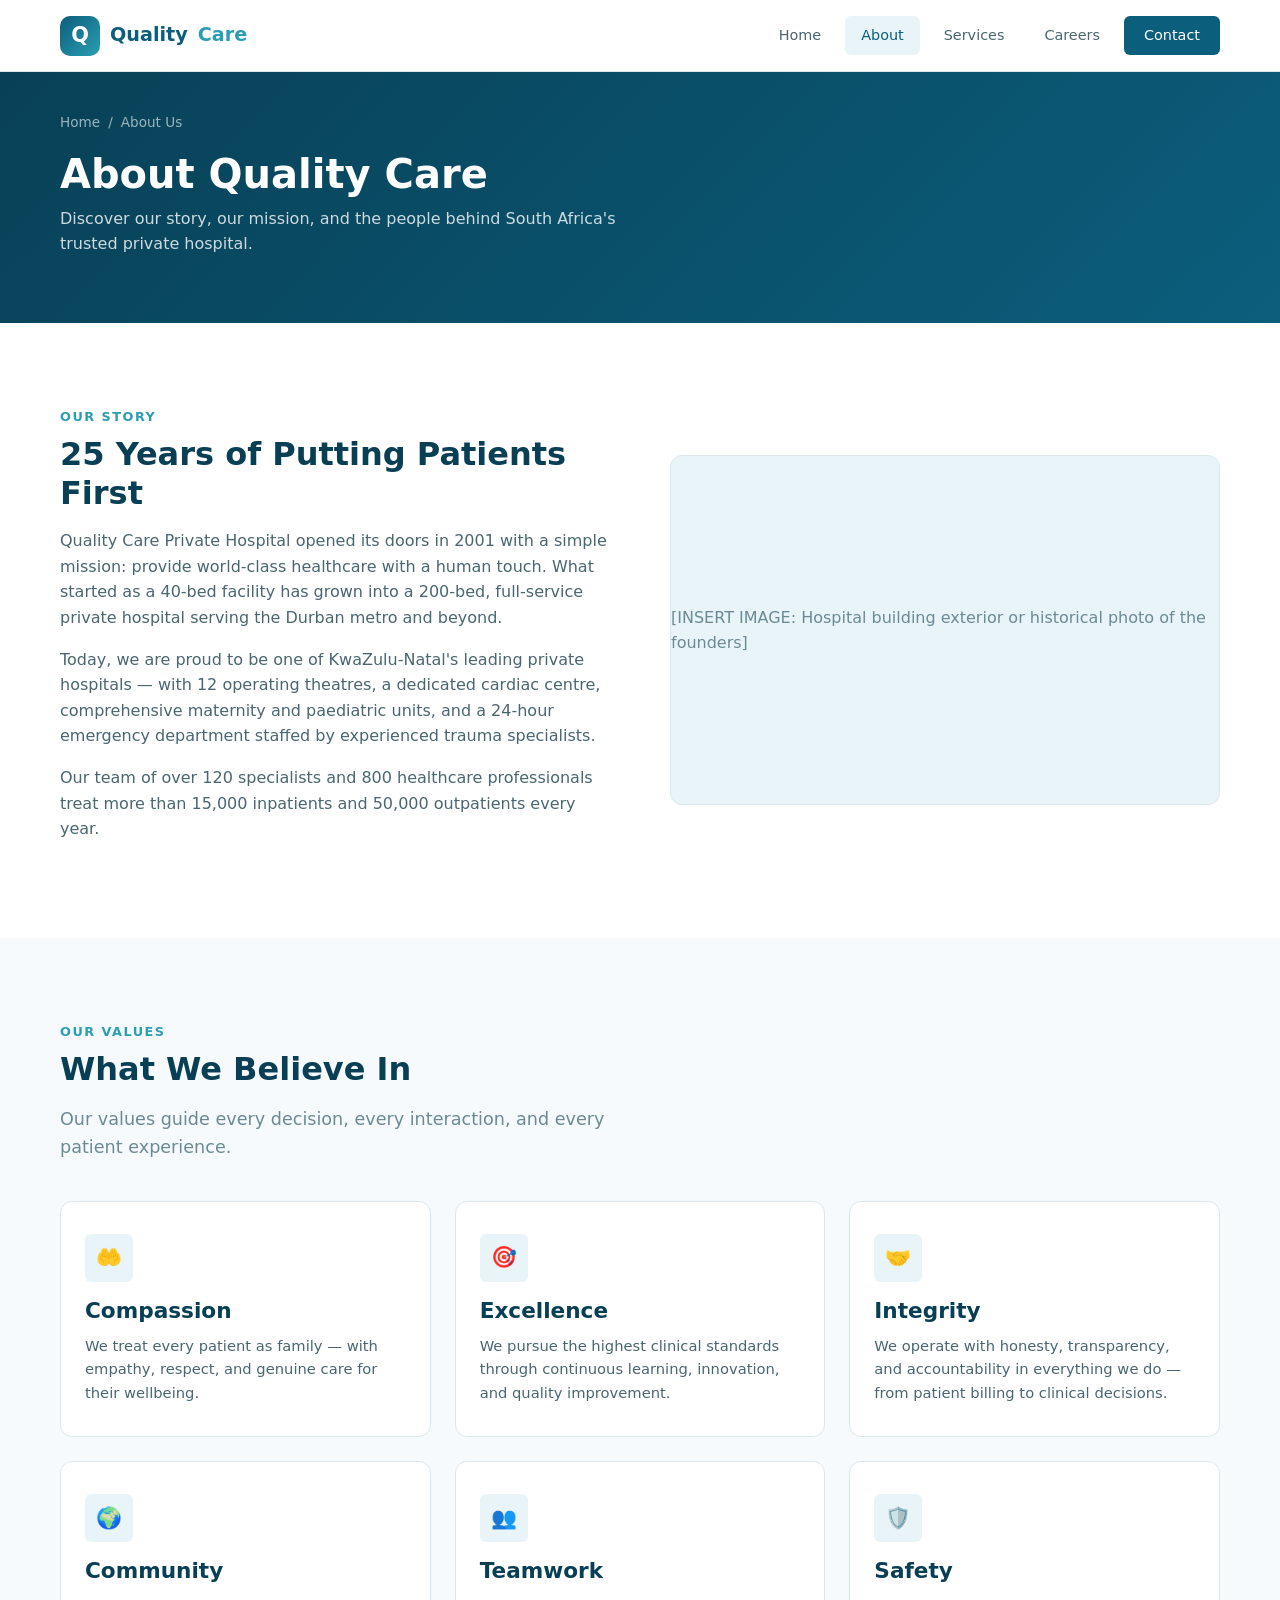
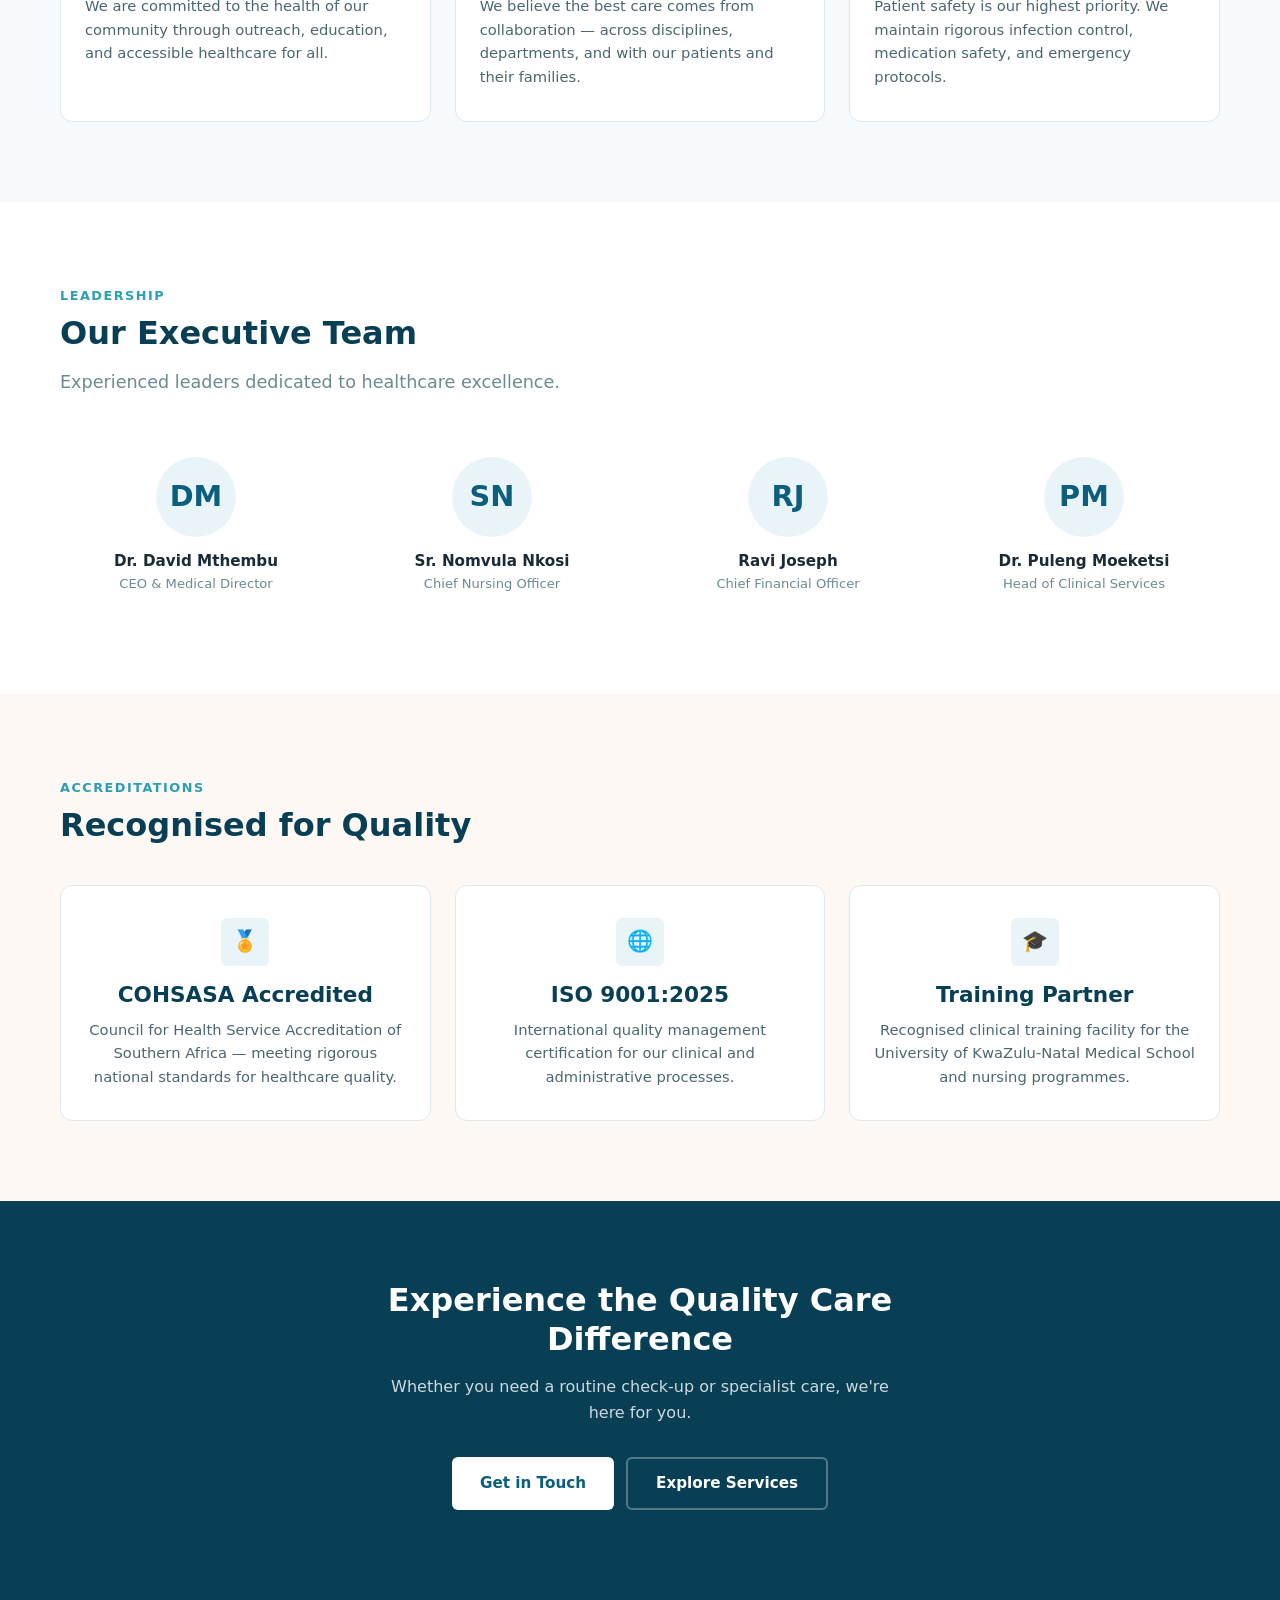
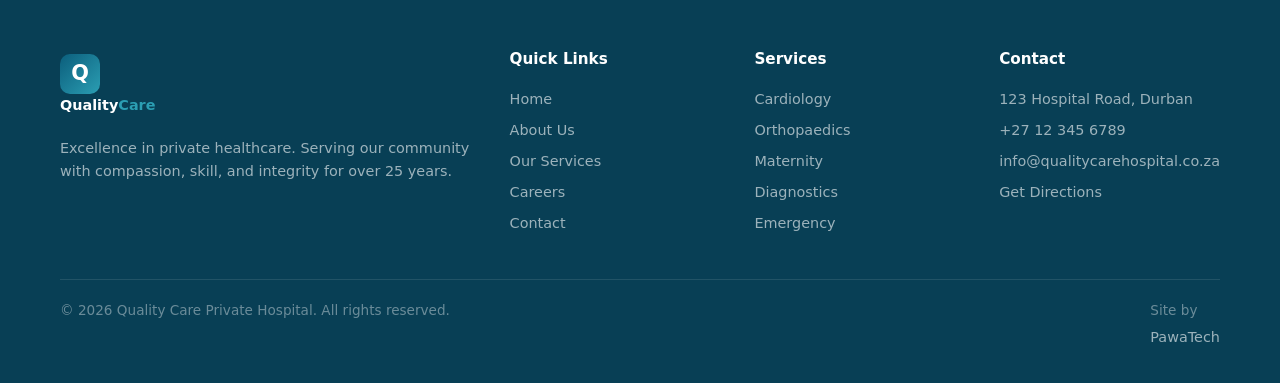
==== about.html @ 87af282c "Phase 1 — QCPH website scaffold" ====
<!DOCTYPE html>
<html lang="en">
<head>
  <meta charset="UTF-8">
  <meta name="viewport" content="width=device-width, initial-scale=1.0">
  <title>About Us — Quality Care Private Hospital</title>
  <meta name="description" content="Learn about Quality Care Private Hospital's 25-year legacy of healthcare excellence, our mission, values, and leadership team.">
  <link rel="stylesheet" href="assets/css/style.css">
</head>
<body>

  <!-- Header -->
  <header class="header">
    <div class="header-inner">
      <a href="index.html" class="logo">
        <div class="logo-icon">Q</div>
        Quality<span>Care</span>
      </a>
      <nav class="nav" role="navigation" aria-label="Main navigation">
        <a href="index.html">Home</a>
        <a href="about.html" class="active">About</a>
        <a href="services.html">Services</a>
        <a href="careers.html">Careers</a>
        <a href="contact.html" class="nav-cta">Contact</a>
      </nav>
      <button class="menu-toggle" aria-label="Toggle menu" aria-expanded="false">
        <span></span><span></span><span></span>
      </button>
    </div>
  </header>

  <!-- Page Hero -->
  <section class="page-hero">
    <div class="container">
      <div class="breadcrumb">
        <a href="index.html">Home</a> / <span>About Us</span>
      </div>
      <h1>About Quality Care</h1>
      <p>Discover our story, our mission, and the people behind South Africa's trusted private hospital.</p>
    </div>
  </section>

  <!-- Our Story -->
  <section class="section">
    <div class="container about-grid">
      <div>
        <span class="section-tag">Our Story</span>
        <h2 class="section-title">25 Years of Putting Patients First</h2>
        <p>Quality Care Private Hospital opened its doors in 2001 with a simple mission: provide world-class healthcare with a human touch. What started as a 40-bed facility has grown into a 200-bed, full-service private hospital serving the Durban metro and beyond.</p>
        <p>Today, we are proud to be one of KwaZulu-Natal's leading private hospitals — with 12 operating theatres, a dedicated cardiac centre, comprehensive maternity and paediatric units, and a 24-hour emergency department staffed by experienced trauma specialists.</p>
        <p>Our team of over 120 specialists and 800 healthcare professionals treat more than 15,000 inpatients and 50,000 outpatients every year.</p>
      </div>
      <div class="about-image">
        [INSERT IMAGE: Hospital building exterior or historical photo of the founders]
      </div>
    </div>
  </section>

  <!-- Mission & Values -->
  <section class="section section-alt">
    <div class="container">
      <span class="section-tag">Our Values</span>
      <h2 class="section-title">What We Believe In</h2>
      <p class="section-subtitle">Our values guide every decision, every interaction, and every patient experience.</p>
      <div class="values-grid" style="margin-top: 40px;">
        <div class="card">
          <div class="card-icon">🤲</div>
          <h3>Compassion</h3>
          <p>We treat every patient as family — with empathy, respect, and genuine care for their wellbeing.</p>
        </div>
        <div class="card">
          <div class="card-icon">🎯</div>
          <h3>Excellence</h3>
          <p>We pursue the highest clinical standards through continuous learning, innovation, and quality improvement.</p>
        </div>
        <div class="card">
          <div class="card-icon">🤝</div>
          <h3>Integrity</h3>
          <p>We operate with honesty, transparency, and accountability in everything we do — from patient billing to clinical decisions.</p>
        </div>
        <div class="card">
          <div class="card-icon">🌍</div>
          <h3>Community</h3>
          <p>We are committed to the health of our community through outreach, education, and accessible healthcare for all.</p>
        </div>
        <div class="card">
          <div class="card-icon">👥</div>
          <h3>Teamwork</h3>
          <p>We believe the best care comes from collaboration — across disciplines, departments, and with our patients and their families.</p>
        </div>
        <div class="card">
          <div class="card-icon">🛡️</div>
          <h3>Safety</h3>
          <p>Patient safety is our highest priority. We maintain rigorous infection control, medication safety, and emergency protocols.</p>
        </div>
      </div>
    </div>
  </section>

  <!-- Leadership Team -->
  <section class="section">
    <div class="container">
      <span class="section-tag">Leadership</span>
      <h2 class="section-title">Our Executive Team</h2>
      <p class="section-subtitle">Experienced leaders dedicated to healthcare excellence.</p>
      <div class="team-grid" style="margin-top: 40px;">
        <div class="team-card">
          <div class="team-avatar">DM</div>
          <div class="team-name">Dr. David Mthembu</div>
          <div class="team-role">CEO &amp; Medical Director</div>
        </div>
        <div class="team-card">
          <div class="team-avatar">SN</div>
          <div class="team-name">Sr. Nomvula Nkosi</div>
          <div class="team-role">Chief Nursing Officer</div>
        </div>
        <div class="team-card">
          <div class="team-avatar">RJ</div>
          <div class="team-name">Ravi Joseph</div>
          <div class="team-role">Chief Financial Officer</div>
        </div>
        <div class="team-card">
          <div class="team-avatar">PM</div>
          <div class="team-name">Dr. Puleng Moeketsi</div>
          <div class="team-role">Head of Clinical Services</div>
        </div>
      </div>
    </div>
  </section>

  <!-- Accreditations -->
  <section class="section section-warm">
    <div class="container">
      <span class="section-tag">Accreditations</span>
      <h2 class="section-title">Recognised for Quality</h2>
      <div class="cards-grid" style="margin-top: 40px;">
        <div class="card" style="text-align: center;">
          <div class="card-icon" style="margin: 0 auto 16px;">🏅</div>
          <h3>COHSASA Accredited</h3>
          <p>Council for Health Service Accreditation of Southern Africa — meeting rigorous national standards for healthcare quality.</p>
        </div>
        <div class="card" style="text-align: center;">
          <div class="card-icon" style="margin: 0 auto 16px;">🌐</div>
          <h3>ISO 9001:2025</h3>
          <p>International quality management certification for our clinical and administrative processes.</p>
        </div>
        <div class="card" style="text-align: center;">
          <div class="card-icon" style="margin: 0 auto 16px;">🎓</div>
          <h3>Training Partner</h3>
          <p>Recognised clinical training facility for the University of KwaZulu-Natal Medical School and nursing programmes.</p>
        </div>
      </div>
    </div>
  </section>

  <!-- CTA -->
  <section class="cta-section section-dark">
    <div class="container">
      <h2>Experience the Quality Care Difference</h2>
      <p>Whether you need a routine check-up or specialist care, we're here for you.</p>
      <div class="btn-group" style="justify-content: center;">
        <a href="contact.html" class="btn btn-primary">Get in Touch</a>
        <a href="services.html" class="btn btn-outline">Explore Services</a>
      </div>
    </div>
  </section>

  <!-- Footer -->
  <footer class="footer">
    <div class="container">
      <div class="footer-grid">
        <div class="footer-brand">
          <a href="index.html" class="logo">
            <div class="logo-icon">Q</div>
            Quality<span>Care</span>
          </a>
          <p>Excellence in private healthcare. Serving our community with compassion, skill, and integrity for over 25 years.</p>
        </div>
        <div>
          <h4>Quick Links</h4>
          <a href="index.html">Home</a>
          <a href="about.html">About Us</a>
          <a href="services.html">Our Services</a>
          <a href="careers.html">Careers</a>
          <a href="contact.html">Contact</a>
        </div>
        <div>
          <h4>Services</h4>
          <a href="services.html">Cardiology</a>
          <a href="services.html">Orthopaedics</a>
          <a href="services.html">Maternity</a>
          <a href="services.html">Diagnostics</a>
          <a href="services.html">Emergency</a>
        </div>
        <div>
          <h4>Contact</h4>
          <a href="#">123 Hospital Road, Durban</a>
          <a href="tel:+271****6789">+27 12 345 6789</a>
          <a href="mailto:info@qualitycarehospital.co.za">info@qualitycarehospital.co.za</a>
          <a href="contact.html">Get Directions</a>
        </div>
      </div>
      <div class="footer-bottom">
        <span>&copy; <span id="year">2026</span> Quality Care Private Hospital. All rights reserved.</span>
        <span>Site by <a href="https://pawatech.co.za">PawaTech</a></span>
      </div>
    </div>
  </footer>

  <script src="assets/js/main.js"></script>
</body>
</html>
---- assets/css/style.css ----
/* ============================================================
   Quality Care Private Hospital — Main Stylesheet
   Phase 1 — Static Website (Netlify)
   ============================================================ */

/* --- CSS Variables --- */
:root {
  --primary: #0B5E7C;
  --primary-dark: #083F55;
  --primary-light: #E8F4F8;
  --accent: #2B9EB3;
  --accent-light: #D4F0F5;
  --text-dark: #1A2A36;
  --text-mid: #4A6670;
  --text-light: #6B8A94;
  --bg-white: #FFFFFF;
  --bg-light: #F6FAFC;
  --bg-warm: #FDF8F3;
  --border: #DCE8ED;
  --success: #2E8B57;
  --warning: #D4A017;
  --font-sans: 'Segoe UI', system-ui, -apple-system, sans-serif;
  --max-width: 1200px;
  --header-h: 72px;
  --shadow-sm: 0 1px 3px rgba(11,94,124,0.08);
  --shadow-md: 0 4px 12px rgba(11,94,124,0.1);
  --shadow-lg: 0 8px 30px rgba(11,94,124,0.12);
  --radius: 12px;
  --radius-sm: 6px;
}

/* --- Reset --- */
*, *::before, *::after { box-sizing: border-box; margin: 0; padding: 0; }
html { scroll-behavior: smooth; font-size: 16px; }
body {
  font-family: var(--font-sans);
  color: var(--text-dark);
  background: var(--bg-white);
  line-height: 1.6;
  -webkit-font-smoothing: antialiased;
}
img { max-width: 100%; height: auto; display: block; }
a { color: var(--accent); text-decoration: none; transition: color 0.2s; }
a:hover { color: var(--primary); }
ul { list-style: none; }
.container { width: 100%; max-width: var(--max-width); margin: 0 auto; padding: 0 20px; }

/* --- Typography --- */
h1, h2, h3, h4 { line-height: 1.2; font-weight: 700; color: var(--primary-dark); }
h1 { font-size: 2.5rem; }
h2 { font-size: 2rem; margin-bottom: 0.5rem; }
h3 { font-size: 1.35rem; }
p { margin-bottom: 1rem; color: var(--text-mid); }
.section-tag {
  display: inline-block;
  font-size: 0.8rem;
  font-weight: 600;
  text-transform: uppercase;
  letter-spacing: 1.5px;
  color: var(--accent);
  margin-bottom: 0.5rem;
}
.section-title { margin-bottom: 1rem; }
.section-subtitle { font-size: 1.1rem; color: var(--text-light); max-width: 600px; }

/* --- Header --- */
.header {
  position: fixed; top: 0; left: 0; right: 0;
  height: var(--header-h);
  background: var(--bg-white);
  border-bottom: 1px solid var(--border);
  z-index: 100;
  transition: box-shadow 0.3s;
}
.header.scrolled { box-shadow: var(--shadow-md); }
.header-inner {
  display: flex; align-items: center; justify-content: space-between;
  height: 100%; max-width: var(--max-width); margin: 0 auto; padding: 0 20px;
}
.logo { display: flex; align-items: center; gap: 10px; font-weight: 700; font-size: 1.2rem; color: var(--primary); }
.logo-icon {
  width: 40px; height: 40px;
  background: linear-gradient(135deg, var(--primary), var(--accent));
  border-radius: 10px;
  display: flex; align-items: center; justify-content: center;
  color: white; font-size: 1.3rem; font-weight: 800;
}
.logo span { color: var(--accent); }
.nav { display: flex; align-items: center; gap: 8px; }
.nav a {
  padding: 8px 16px;
  border-radius: var(--radius-sm);
  font-size: 0.9rem;
  font-weight: 500;
  color: var(--text-mid);
  transition: all 0.2s;
}
.nav a:hover, .nav a.active { background: var(--primary-light); color: var(--primary); }
.nav-cta {
  background: var(--primary) !important;
  color: white !important;
  padding: 8px 20px !important;
  border-radius: var(--radius-sm) !important;
}
.nav-cta:hover { background: var(--primary-dark) !important; }
.menu-toggle { display: none; background: none; border: none; cursor: pointer; padding: 8px; }
.menu-toggle span {
  display: block; width: 24px; height: 2px;
  background: var(--text-dark); margin: 5px 0;
  transition: 0.3s;
}

/* --- Sections --- */
.section {
  padding: 80px 0;
}
.section-alt { background: var(--bg-light); }
.section-warm { background: var(--bg-warm); }
.section-dark {
  background: var(--primary-dark);
  color: white;
}
.section-dark h2, .section-dark .section-title { color: white; }
.section-dark p { color: rgba(255,255,255,0.8); }

/* --- Hero --- */
.hero {
  padding: calc(var(--header-h) + 60px) 0 80px;
  background: linear-gradient(135deg, var(--primary-dark) 0%, var(--primary) 50%, var(--accent) 100%);
  color: white;
  position: relative;
  overflow: hidden;
}
.hero::after {
  content: '';
  position: absolute;
  top: 0; right: 0; bottom: 0; left: 0;
  background: url('data:image/svg+xml,<svg xmlns="http://www.w3.org/2000/svg" viewBox="0 0 100 100"><circle cx="20" cy="20" r="1.5" fill="white" opacity="0.1"/><circle cx="80" cy="40" r="1" fill="white" opacity="0.08"/><circle cx="50" cy="80" r="1.2" fill="white" opacity="0.06"/></svg>');
  background-size: 200px 200px;
  pointer-events: none;
}
.hero-grid {
  display: grid;
  grid-template-columns: 1fr 1fr;
  gap: 60px;
  align-items: center;
  position: relative;
  z-index: 1;
}
.hero h1 { color: white; font-size: 3rem; margin-bottom: 1.2rem; }
.hero p { color: rgba(255,255,255,0.85); font-size: 1.15rem; margin-bottom: 2rem; max-width: 500px; }
.hero-badge {
  display: inline-flex; align-items: center; gap: 6px;
  background: rgba(255,255,255,0.15);
  backdrop-filter: blur(10px);
  padding: 6px 16px;
  border-radius: 50px;
  font-size: 0.85rem;
  color: rgba(255,255,255,0.9);
  margin-bottom: 1.5rem;
}
.hero-badge::before {
  content: '';
  width: 8px; height: 8px;
  background: var(--success);
  border-radius: 50%;
  display: inline-block;
}
.hero-image {
  background: rgba(255,255,255,0.1);
  border-radius: var(--radius);
  padding: 30px;
  text-align: center;
  min-height: 300px;
  display: flex;
  align-items: center;
  justify-content: center;
  border: 1px solid rgba(255,255,255,0.15);
}
.hero-image-placeholder {
  color: rgba(255,255,255,0.5);
  font-size: 0.95rem;
}

/* --- Buttons --- */
.btn {
  display: inline-flex; align-items: center; gap: 8px;
  padding: 12px 28px;
  border-radius: var(--radius-sm);
  font-weight: 600;
  font-size: 0.95rem;
  cursor: pointer;
  border: none;
  transition: all 0.25s;
  text-decoration: none;
}
.btn-primary {
  background: white;
  color: var(--primary) !important;
}
.btn-primary:hover {
  background: var(--bg-light);
  transform: translateY(-1px);
  box-shadow: var(--shadow-md);
}
.btn-outline {
  background: transparent;
  color: white !important;
  border: 2px solid rgba(255,255,255,0.3);
}
.btn-outline:hover {
  border-color: white;
  background: rgba(255,255,255,0.1);
}
.btn-accent {
  background: var(--accent);
  color: white !important;
}
.btn-accent:hover {
  background: var(--primary);
  transform: translateY(-1px);
}
.btn-ghost {
  background: transparent;
  color: var(--primary) !important;
  padding: 8px 16px;
}
.btn-ghost:hover { background: var(--primary-light); }
.btn-group { display: flex; gap: 12px; flex-wrap: wrap; }

/* --- Stats Bar --- */
.stats-bar {
  background: var(--bg-white);
  border-bottom: 1px solid var(--border);
  padding: 24px 0;
}
.stats-grid {
  display: grid;
  grid-template-columns: repeat(4, 1fr);
  gap: 20px;
  text-align: center;
}
.stat-number {
  font-size: 2rem;
  font-weight: 800;
  color: var(--primary);
  line-height: 1;
}
.stat-label {
  font-size: 0.85rem;
  color: var(--text-light);
  margin-top: 4px;
}

/* --- Cards Grid --- */
.cards-grid {
  display: grid;
  grid-template-columns: repeat(3, 1fr);
  gap: 24px;
}
.card {
  background: var(--bg-white);
  border: 1px solid var(--border);
  border-radius: var(--radius);
  padding: 32px 24px;
  transition: all 0.3s;
}
.card:hover {
  box-shadow: var(--shadow-lg);
  transform: translateY(-2px);
  border-color: var(--accent);
}
.card-icon {
  width: 48px; height: 48px;
  background: var(--primary-light);
  border-radius: var(--radius-sm);
  display: flex;
  align-items: center;
  justify-content: center;
  font-size: 1.3rem;
  margin-bottom: 16px;
}
.card h3 { margin-bottom: 10px; }
.card p { font-size: 0.92rem; margin-bottom: 0; }

/* --- Features / About --- */
.about-grid {
  display: grid;
  grid-template-columns: 1fr 1fr;
  gap: 60px;
  align-items: center;
}
.about-image {
  background: var(--primary-light);
  border-radius: var(--radius);
  min-height: 350px;
  display: flex;
  align-items: center;
  justify-content: center;
  color: var(--text-light);
  border: 1px solid var(--border);
}
.feature-list { margin-top: 1.5rem; }
.feature-item {
  display: flex;
  gap: 12px;
  padding: 12px 0;
  border-bottom: 1px solid var(--border);
}
.feature-item:last-child { border-bottom: none; }
.feature-check {
  width: 24px; height: 24px;
  background: var(--accent-light);
  border-radius: 50%;
  display: flex;
  align-items: center;
  justify-content: center;
  flex-shrink: 0;
  font-size: 0.75rem;
  color: var(--accent);
  margin-top: 2px;
}

/* --- Services Detail --- */
.service-detail-grid {
  display: grid;
  grid-template-columns: repeat(2, 1fr);
  gap: 24px;
}
.service-card {
  display: flex;
  gap: 20px;
  padding: 24px;
  background: var(--bg-white);
  border: 1px solid var(--border);
  border-radius: var(--radius);
  transition: all 0.3s;
}
.service-card:hover { box-shadow: var(--shadow-md); }
.service-icon {
  width: 56px; height: 56px;
  min-width: 56px;
  background: var(--primary-light);
  border-radius: var(--radius-sm);
  display: flex;
  align-items: center;
  justify-content: center;
  font-size: 1.5rem;
}
.service-card h4 { margin-bottom: 6px; font-size: 1.1rem; }
.service-card p { font-size: 0.88rem; margin-bottom: 0; }

/* --- Testimonials --- */
.testimonial-card {
  background: var(--bg-white);
  border: 1px solid var(--border);
  border-radius: var(--radius);
  padding: 32px;
}
.testimonial-text {
  font-style: italic;
  font-size: 1rem;
  color: var(--text-mid);
  margin-bottom: 20px;
  line-height: 1.7;
}
.testimonial-author {
  display: flex;
  align-items: center;
  gap: 12px;
}
.testimonial-avatar {
  width: 44px; height: 44px;
  border-radius: 50%;
  background: var(--accent-light);
  display: flex;
  align-items: center;
  justify-content: center;
  font-weight: 700;
  color: var(--accent);
  font-size: 0.9rem;
}
.testimonial-name { font-weight: 600; font-size: 0.92rem; color: var(--text-dark); }
.testimonial-role { font-size: 0.8rem; color: var(--text-light); }

/* --- Contact Form --- */
.contact-grid {
  display: grid;
  grid-template-columns: 1fr 1fr;
  gap: 60px;
}
.form-group { margin-bottom: 20px; }
.form-group label {
  display: block;
  font-weight: 600;
  font-size: 0.88rem;
  margin-bottom: 6px;
  color: var(--text-dark);
}
.form-group input,
.form-group select,
.form-group textarea {
  width: 100%;
  padding: 12px 16px;
  border: 1px solid var(--border);
  border-radius: var(--radius-sm);
  font-family: var(--font-sans);
  font-size: 0.95rem;
  transition: border-color 0.2s;
  background: var(--bg-white);
}
.form-group input:focus,
.form-group select:focus,
.form-group textarea:focus {
  outline: none;
  border-color: var(--accent);
  box-shadow: 0 0 0 3px var(--accent-light);
}
.form-group textarea { min-height: 120px; resize: vertical; }
.form-row { display: grid; grid-template-columns: 1fr 1fr; gap: 20px; }
.contact-info h3 { margin-bottom: 16px; }
.contact-detail { display: flex; gap: 12px; margin-bottom: 16px; }
.contact-icon {
  width: 40px; height: 40px;
  background: var(--primary-light);
  border-radius: var(--radius-sm);
  display: flex;
  align-items: center;
  justify-content: center;
  flex-shrink: 0;
  color: var(--primary);
}
.contact-detail h4 { font-size: 0.9rem; margin-bottom: 2px; }
.contact-detail p { font-size: 0.88rem; color: var(--text-light); margin-bottom: 0; }

/* --- Careers --- */
.job-card {
  background: var(--bg-white);
  border: 1px solid var(--border);
  border-radius: var(--radius);
  padding: 28px;
  margin-bottom: 16px;
  transition: all 0.2s;
}
.job-card:hover { border-color: var(--accent); box-shadow: var(--shadow-sm); }
.job-header { display: flex; justify-content: space-between; align-items: flex-start; gap: 12px; }
.job-title { font-size: 1.15rem; margin-bottom: 6px; }
.job-meta { display: flex; gap: 16px; flex-wrap: wrap; margin-bottom: 12px; }
.job-meta span {
  font-size: 0.82rem;
  color: var(--text-light);
  display: flex;
  align-items: center;
  gap: 4px;
}
.job-desc { font-size: 0.92rem; color: var(--text-mid); margin-bottom: 16px; }
.job-tag {
  display: inline-block;
  padding: 3px 10px;
  background: var(--primary-light);
  color: var(--primary);
  border-radius: 50px;
  font-size: 0.78rem;
  font-weight: 600;
}

/* --- CTA Section --- */
.cta-section {
  text-align: center;
  padding: 80px 0;
}
.cta-section h2 { margin-bottom: 1rem; max-width: 600px; margin-left: auto; margin-right: auto; }
.cta-section p { max-width: 500px; margin: 0 auto 2rem; }

/* --- Footer --- */
.footer {
  background: var(--primary-dark);
  color: rgba(255,255,255,0.7);
  padding: 60px 0 30px;
}
.footer-grid {
  display: grid;
  grid-template-columns: 2fr 1fr 1fr 1fr;
  gap: 40px;
  margin-bottom: 40px;
}
.footer-brand .logo { color: white; margin-bottom: 16px; }
.footer-brand p { color: rgba(255,255,255,0.6); font-size: 0.9rem; }
.footer h4 { color: white; font-size: 0.95rem; margin-bottom: 16px; }
.footer a {
  color: rgba(255,255,255,0.6);
  font-size: 0.9rem;
  display: block;
  padding: 4px 0;
}
.footer a:hover { color: white; }
.footer-bottom {
  border-top: 1px solid rgba(255,255,255,0.1);
  padding-top: 20px;
  display: flex;
  justify-content: space-between;
  font-size: 0.85rem;
  color: rgba(255,255,255,0.4);
  flex-wrap: wrap;
  gap: 10px;
}

/* --- Page Hero (inner pages) --- */
.page-hero {
  padding: calc(var(--header-h) + 40px) 0 50px;
  background: linear-gradient(135deg, var(--primary-dark), var(--primary));
  color: white;
}
.page-hero h1 { color: white; margin-bottom: 8px; }
.page-hero p { color: rgba(255,255,255,0.8); max-width: 600px; }

/* --- Breadcrumb --- */
.breadcrumb {
  display: flex; gap: 8px; align-items: center;
  font-size: 0.85rem; margin-bottom: 16px;
  color: rgba(255,255,255,0.6);
}
.breadcrumb a { color: rgba(255,255,255,0.6); }
.breadcrumb a:hover { color: white; }

/* --- Nav Indicator --- */
.nav-indicator {
  position: absolute;
  bottom: 0; left: 0;
  height: 3px;
  background: var(--accent);
  border-radius: 2px 2px 0 0;
  transition: all 0.3s;
}

/* --- Values Section --- */
.values-grid {
  display: grid;
  grid-template-columns: repeat(3, 1fr);
  gap: 24px;
}

/* --- Team Section --- */
.team-grid {
  display: grid;
  grid-template-columns: repeat(4, 1fr);
  gap: 24px;
}
.team-card {
  text-align: center;
  padding: 20px;
}
.team-avatar {
  width: 80px; height: 80px;
  border-radius: 50%;
  background: var(--primary-light);
  margin: 0 auto 12px;
  display: flex;
  align-items: center;
  justify-content: center;
  font-size: 1.8rem;
  color: var(--primary);
  font-weight: 700;
}
.team-name { font-weight: 600; font-size: 0.95rem; }
.team-role { font-size: 0.82rem; color: var(--text-light); }

/* --- Form Success --- */
.form-success {
  display: none;
  background: var(--accent-light);
  border: 1px solid var(--accent);
  border-radius: var(--radius);
  padding: 24px;
  text-align: center;
  color: var(--primary);
  font-weight: 600;
}

/* --- Responsive --- */
@media (max-width: 1024px) {
  .hero-grid { grid-template-columns: 1fr; gap: 40px; }
  .hero-image { min-height: 220px; }
  .footer-grid { grid-template-columns: 1fr 1fr; gap: 30px; }
  .team-grid { grid-template-columns: repeat(2, 1fr); }
}

@media (max-width: 768px) {
  h1 { font-size: 2rem; }
  h2 { font-size: 1.6rem; }
  
  .nav { display: none; }
  .nav.open {
    display: flex;
    flex-direction: column;
    position: absolute;
    top: var(--header-h);
    left: 0; right: 0;
    background: var(--bg-white);
    border-bottom: 1px solid var(--border);
    padding: 16px 20px;
    box-shadow: var(--shadow-md);
  }
  .menu-toggle { display: block; }
  .stats-grid { grid-template-columns: repeat(2, 1fr); gap: 16px; }
  .cards-grid { grid-template-columns: 1fr; }
  .about-grid { grid-template-columns: 1fr; gap: 30px; }
  .about-image { min-height: 220px; }
  .service-detail-grid { grid-template-columns: 1fr; }
  .values-grid { grid-template-columns: 1fr; }
  .contact-grid { grid-template-columns: 1fr; gap: 30px; }
  .form-row { grid-template-columns: 1fr; }
  .hero h1 { font-size: 2.2rem; }
  .footer-grid { grid-template-columns: 1fr; gap: 24px; }
  .footer-bottom { flex-direction: column; text-align: center; }
  .btn-group { flex-direction: column; }
  .team-grid { grid-template-columns: repeat(2, 1fr); }
  .hero { padding: calc(var(--header-h) + 40px) 0 50px; }
  .section { padding: 50px 0; }
}

@media (max-width: 480px) {
  .stats-grid { grid-template-columns: 1fr 1fr; }
  .team-grid { grid-template-columns: 1fr 1fr; }
  .job-header { flex-direction: column; }
}
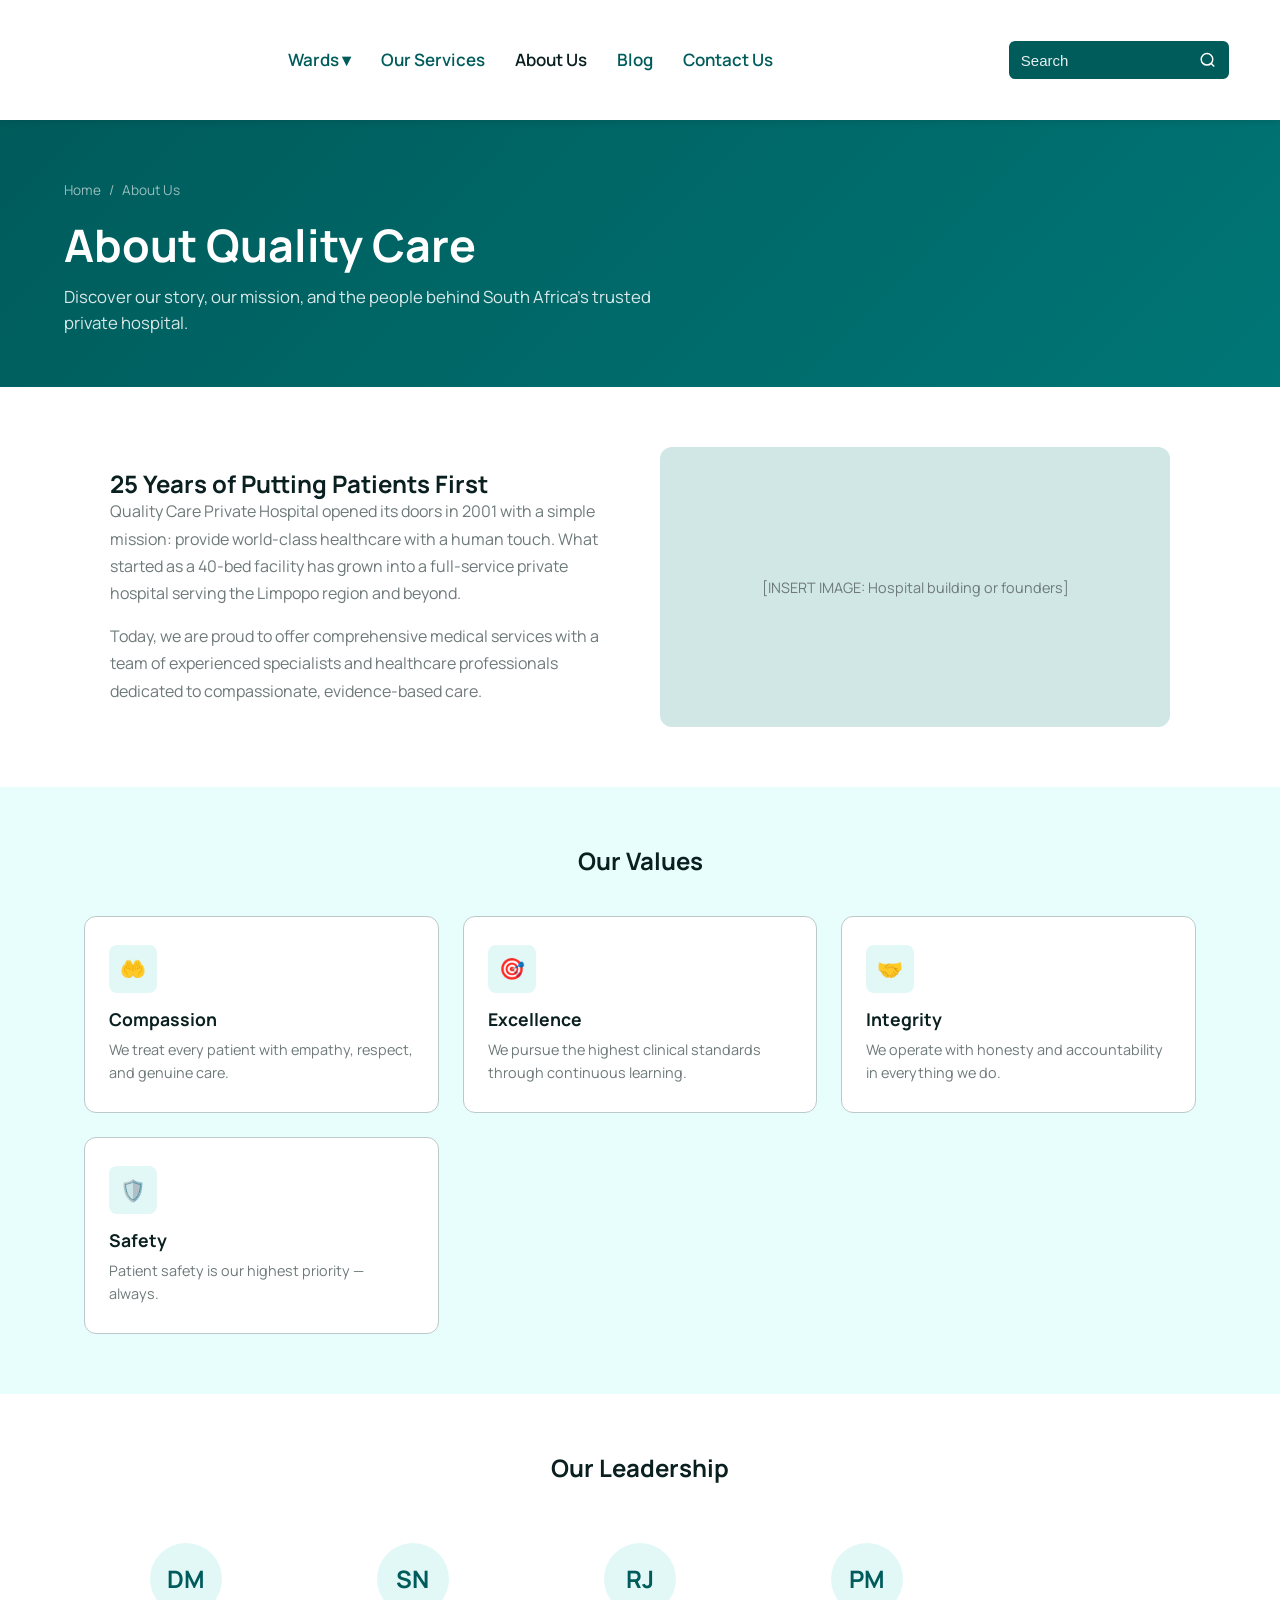
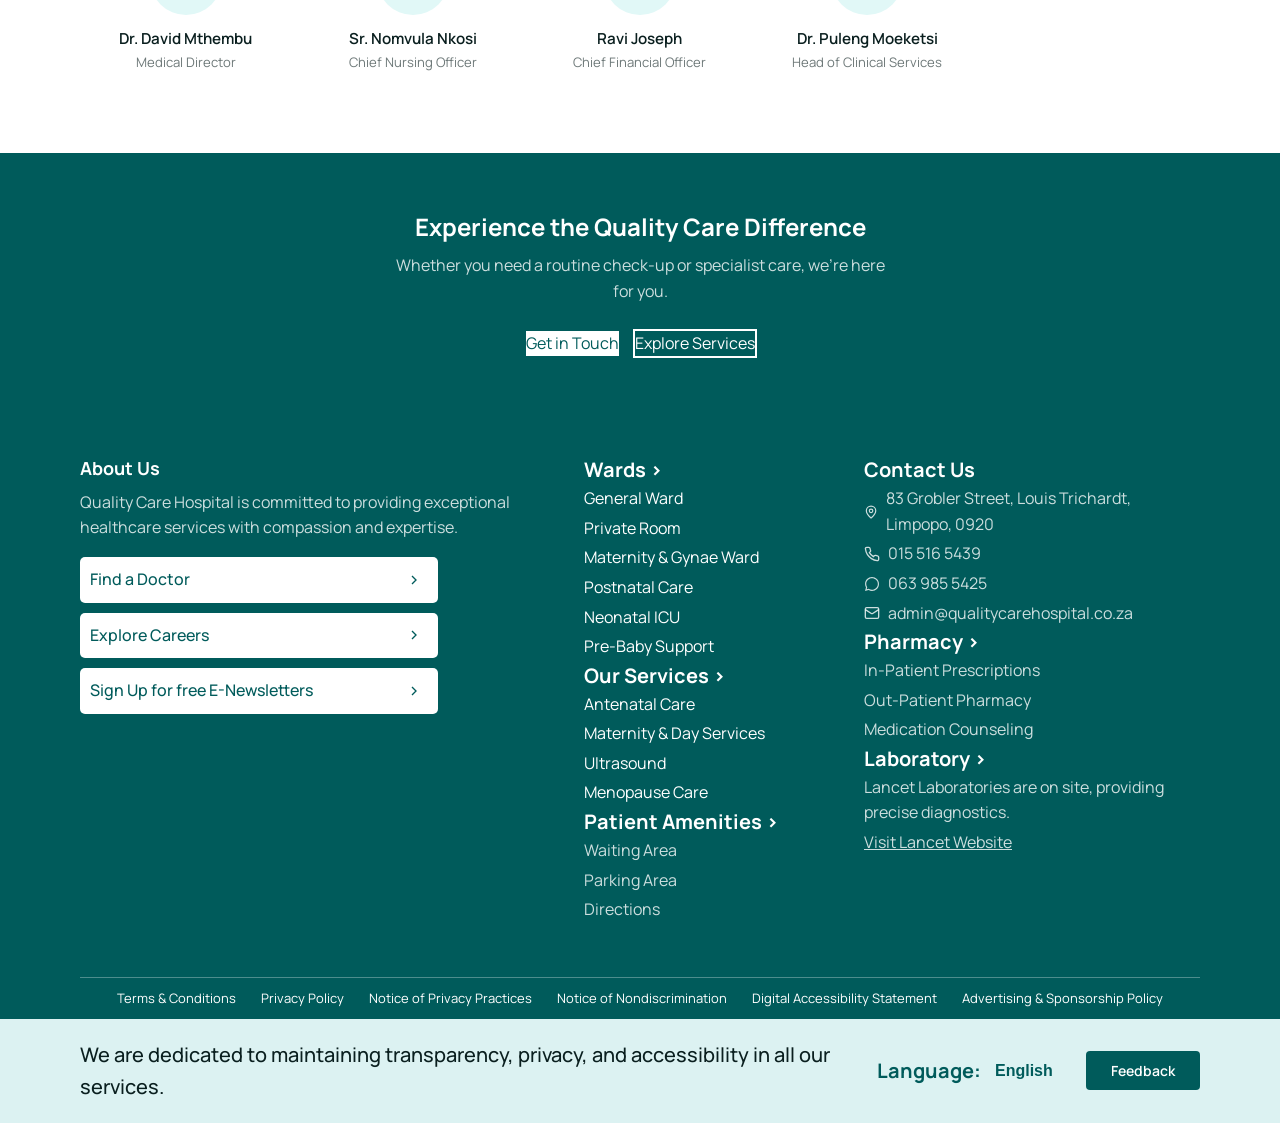
==== commit c393c65f: "Fix scaffold: match original design language — #005b5b teal, #e7fefd bg, gold accents, Manrope font" ====
--- a/about.html
+++ b/about.html
@@ -3,152 +3,102 @@
 <head>
   <meta charset="UTF-8">
   <meta name="viewport" content="width=device-width, initial-scale=1.0">
-  <title>About Us — Quality Care Private Hospital</title>
-  <meta name="description" content="Learn about Quality Care Private Hospital's 25-year legacy of healthcare excellence, our mission, values, and leadership team.">
+  <title>About Us — Quality Care Hospital</title>
+  <meta name="description" content="Learn about Quality Care Private Hospital's legacy of healthcare excellence.">
   <link rel="stylesheet" href="assets/css/style.css">
 </head>
 <body>
 
   <!-- Header -->
-  <header class="header">
-    <div class="header-inner">
-      <a href="index.html" class="logo">
-        <div class="logo-icon">Q</div>
-        Quality<span>Care</span>
-      </a>
-      <nav class="nav" role="navigation" aria-label="Main navigation">
-        <a href="index.html">Home</a>
-        <a href="about.html" class="active">About</a>
-        <a href="services.html">Services</a>
-        <a href="careers.html">Careers</a>
-        <a href="contact.html" class="nav-cta">Contact</a>
-      </nav>
-      <button class="menu-toggle" aria-label="Toggle menu" aria-expanded="false">
-        <span></span><span></span><span></span>
-      </button>
+  <header class="header-wrapper">
+    <div class="header-left">
+      <a href="index.html"><img class="header-logo" src="assets/images/logo.jpg" alt="Quality Care Hospital Logo" onerror="this.style.display='none'"></a>
+    </div>
+    <div class="header-hamburger" id="hamburger"><span></span><span></span><span></span></div>
+    <nav class="header-nav" id="headerNav">
+      <div class="header-dropdown">
+        <span class="header-nav-link">Wards ▾</span>
+        <div class="header-dropdown-menu">
+          <a class="header-dropdown-item" href="services.html">General Ward</a>
+          <a class="header-dropdown-item" href="services.html">Private Room</a>
+          <a class="header-dropdown-item" href="services.html">Maternity &amp; Gynae Ward</a>
+          <a class="header-dropdown-item" href="services.html">Postnatal Care</a>
+          <a class="header-dropdown-item" href="services.html">Neonatal ICU</a>
+          <a class="header-dropdown-item" href="services.html">Pre-Baby Support</a>
+        </div>
+      </div>
+      <a class="header-nav-link" href="services.html">Our Services</a>
+      <a class="header-nav-link" href="about.html">About Us</a>
+      <a class="header-nav-link" href="blog.html">Blog</a>
+      <a class="header-nav-link" href="contact.html">Contact Us</a>
+    </nav>
+    <div class="header-right">
+      <div class="header-search-box" style="position: relative;">
+        <input placeholder="Search" class="header-search-input" type="text">
+        <svg class="header-search-icon" width="20" height="20" viewBox="0 0 24 24" fill="none" stroke="currentColor" stroke-width="2"><circle cx="11" cy="11" r="8"/><path d="m21 21-4.35-4.35"/></svg>
+      </div>
     </div>
   </header>
 
   <!-- Page Hero -->
   <section class="page-hero">
-    <div class="container">
-      <div class="breadcrumb">
-        <a href="index.html">Home</a> / <span>About Us</span>
-      </div>
-      <h1>About Quality Care</h1>
-      <p>Discover our story, our mission, and the people behind South Africa's trusted private hospital.</p>
-    </div>
+    <div class="breadcrumb"><a href="index.html">Home</a> / <span>About Us</span></div>
+    <h1>About Quality Care</h1>
+    <p>Discover our story, our mission, and the people behind South Africa's trusted private hospital.</p>
   </section>
 
-  <!-- Our Story -->
-  <section class="section">
-    <div class="container about-grid">
+  <!-- Story -->
+  <section class="section section-white">
+    <div class="two-col-grid container" style="max-width: 1100px;">
       <div>
-        <span class="section-tag">Our Story</span>
-        <h2 class="section-title">25 Years of Putting Patients First</h2>
-        <p>Quality Care Private Hospital opened its doors in 2001 with a simple mission: provide world-class healthcare with a human touch. What started as a 40-bed facility has grown into a 200-bed, full-service private hospital serving the Durban metro and beyond.</p>
-        <p>Today, we are proud to be one of KwaZulu-Natal's leading private hospitals — with 12 operating theatres, a dedicated cardiac centre, comprehensive maternity and paediatric units, and a 24-hour emergency department staffed by experienced trauma specialists.</p>
-        <p>Our team of over 120 specialists and 800 healthcare professionals treat more than 15,000 inpatients and 50,000 outpatients every year.</p>
+        <h2>25 Years of Putting Patients First</h2>
+        <p style="color: var(--c-gray); line-height: 1.7; margin-bottom: 16px;">Quality Care Private Hospital opened its doors in 2001 with a simple mission: provide world-class healthcare with a human touch. What started as a 40-bed facility has grown into a full-service private hospital serving the Limpopo region and beyond.</p>
+        <p style="color: var(--c-gray); line-height: 1.7;">Today, we are proud to offer comprehensive medical services with a team of experienced specialists and healthcare professionals dedicated to compassionate, evidence-based care.</p>
       </div>
-      <div class="about-image">
-        [INSERT IMAGE: Hospital building exterior or historical photo of the founders]
+      <div class="placeholder-image">
+        [INSERT IMAGE: Hospital building or founders]
       </div>
     </div>
   </section>
 
-  <!-- Mission & Values -->
+  <!-- Values -->
   <section class="section section-alt">
     <div class="container">
-      <span class="section-tag">Our Values</span>
-      <h2 class="section-title">What We Believe In</h2>
-      <p class="section-subtitle">Our values guide every decision, every interaction, and every patient experience.</p>
-      <div class="values-grid" style="margin-top: 40px;">
+      <h2 style="text-align: center; margin-bottom: 40px;">Our Values</h2>
+      <div class="cards-grid">
         <div class="card">
           <div class="card-icon">🤲</div>
           <h3>Compassion</h3>
-          <p>We treat every patient as family — with empathy, respect, and genuine care for their wellbeing.</p>
+          <p>We treat every patient with empathy, respect, and genuine care.</p>
         </div>
         <div class="card">
           <div class="card-icon">🎯</div>
           <h3>Excellence</h3>
-          <p>We pursue the highest clinical standards through continuous learning, innovation, and quality improvement.</p>
+          <p>We pursue the highest clinical standards through continuous learning.</p>
         </div>
         <div class="card">
           <div class="card-icon">🤝</div>
           <h3>Integrity</h3>
-          <p>We operate with honesty, transparency, and accountability in everything we do — from patient billing to clinical decisions.</p>
-        </div>
-        <div class="card">
-          <div class="card-icon">🌍</div>
-          <h3>Community</h3>
-          <p>We are committed to the health of our community through outreach, education, and accessible healthcare for all.</p>
-        </div>
-        <div class="card">
-          <div class="card-icon">👥</div>
-          <h3>Teamwork</h3>
-          <p>We believe the best care comes from collaboration — across disciplines, departments, and with our patients and their families.</p>
+          <p>We operate with honesty and accountability in everything we do.</p>
         </div>
         <div class="card">
           <div class="card-icon">🛡️</div>
           <h3>Safety</h3>
-          <p>Patient safety is our highest priority. We maintain rigorous infection control, medication safety, and emergency protocols.</p>
+          <p>Patient safety is our highest priority — always.</p>
         </div>
       </div>
     </div>
   </section>
 
-  <!-- Leadership Team -->
-  <section class="section">
+  <!-- Leadership -->
+  <section class="section section-white">
     <div class="container">
-      <span class="section-tag">Leadership</span>
-      <h2 class="section-title">Our Executive Team</h2>
-      <p class="section-subtitle">Experienced leaders dedicated to healthcare excellence.</p>
-      <div class="team-grid" style="margin-top: 40px;">
-        <div class="team-card">
-          <div class="team-avatar">DM</div>
-          <div class="team-name">Dr. David Mthembu</div>
-          <div class="team-role">CEO &amp; Medical Director</div>
-        </div>
-        <div class="team-card">
-          <div class="team-avatar">SN</div>
-          <div class="team-name">Sr. Nomvula Nkosi</div>
-          <div class="team-role">Chief Nursing Officer</div>
-        </div>
-        <div class="team-card">
-          <div class="team-avatar">RJ</div>
-          <div class="team-name">Ravi Joseph</div>
-          <div class="team-role">Chief Financial Officer</div>
-        </div>
-        <div class="team-card">
-          <div class="team-avatar">PM</div>
-          <div class="team-name">Dr. Puleng Moeketsi</div>
-          <div class="team-role">Head of Clinical Services</div>
-        </div>
-      </div>
-    </div>
-  </section>
-
-  <!-- Accreditations -->
-  <section class="section section-warm">
-    <div class="container">
-      <span class="section-tag">Accreditations</span>
-      <h2 class="section-title">Recognised for Quality</h2>
-      <div class="cards-grid" style="margin-top: 40px;">
-        <div class="card" style="text-align: center;">
-          <div class="card-icon" style="margin: 0 auto 16px;">🏅</div>
-          <h3>COHSASA Accredited</h3>
-          <p>Council for Health Service Accreditation of Southern Africa — meeting rigorous national standards for healthcare quality.</p>
-        </div>
-        <div class="card" style="text-align: center;">
-          <div class="card-icon" style="margin: 0 auto 16px;">🌐</div>
-          <h3>ISO 9001:2025</h3>
-          <p>International quality management certification for our clinical and administrative processes.</p>
-        </div>
-        <div class="card" style="text-align: center;">
-          <div class="card-icon" style="margin: 0 auto 16px;">🎓</div>
-          <h3>Training Partner</h3>
-          <p>Recognised clinical training facility for the University of KwaZulu-Natal Medical School and nursing programmes.</p>
-        </div>
+      <h2 style="text-align: center; margin-bottom: 40px;">Our Leadership</h2>
+      <div class="team-grid">
+        <div class="team-card"><div class="team-avatar">DM</div><div class="team-name">Dr. David Mthembu</div><div class="team-role">Medical Director</div></div>
+        <div class="team-card"><div class="team-avatar">SN</div><div class="team-name">Sr. Nomvula Nkosi</div><div class="team-role">Chief Nursing Officer</div></div>
+        <div class="team-card"><div class="team-avatar">RJ</div><div class="team-name">Ravi Joseph</div><div class="team-role">Chief Financial Officer</div></div>
+        <div class="team-card"><div class="team-avatar">PM</div><div class="team-name">Dr. Puleng Moeketsi</div><div class="team-role">Head of Clinical Services</div></div>
       </div>
     </div>
   </section>
@@ -158,51 +108,49 @@
     <div class="container">
       <h2>Experience the Quality Care Difference</h2>
       <p>Whether you need a routine check-up or specialist care, we're here for you.</p>
-      <div class="btn-group" style="justify-content: center;">
-        <a href="contact.html" class="btn btn-primary">Get in Touch</a>
-        <a href="services.html" class="btn btn-outline">Explore Services</a>
+      <div class="btn-group" style="display: flex; gap: 12px; justify-content: center; flex-wrap: wrap;">
+        <a href="contact.html" class="btn-white">Get in Touch</a>
+        <a href="services.html" class="btn-outline">Explore Services</a>
       </div>
     </div>
   </section>
 
   <!-- Footer -->
-  <footer class="footer">
-    <div class="container">
-      <div class="footer-grid">
-        <div class="footer-brand">
-          <a href="index.html" class="logo">
-            <div class="logo-icon">Q</div>
-            Quality<span>Care</span>
-          </a>
-          <p>Excellence in private healthcare. Serving our community with compassion, skill, and integrity for over 25 years.</p>
-        </div>
-        <div>
-          <h4>Quick Links</h4>
-          <a href="index.html">Home</a>
-          <a href="about.html">About Us</a>
-          <a href="services.html">Our Services</a>
-          <a href="careers.html">Careers</a>
-          <a href="contact.html">Contact</a>
-        </div>
-        <div>
-          <h4>Services</h4>
-          <a href="services.html">Cardiology</a>
-          <a href="services.html">Orthopaedics</a>
-          <a href="services.html">Maternity</a>
-          <a href="services.html">Diagnostics</a>
-          <a href="services.html">Emergency</a>
-        </div>
-        <div>
-          <h4>Contact</h4>
-          <a href="#">123 Hospital Road, Durban</a>
-          <a href="tel:+271****6789">+27 12 345 6789</a>
-          <a href="mailto:info@qualitycarehospital.co.za">info@qualitycarehospital.co.za</a>
-          <a href="contact.html">Get Directions</a>
-        </div>
+  <footer class="footer-main">
+    <div class="footer-main-container">
+      <div class="footer-left">
+        <img alt="Logo" class="footer-logo" src="assets/images/logo.jpg" onerror="this.style.display='none'">
+        <h3>About Us</h3>
+        <p>Quality Care Hospital is committed to providing exceptional healthcare services with compassion and expertise.</p>
+        <a class="footer-btn" href="#">Find a Doctor<svg class="footer-btn-icon" width="16" height="16" viewBox="0 0 24 24" fill="none" stroke="currentColor" stroke-width="2"><path d="m9 18 6-6-6-6"/></svg></a>
+        <a class="footer-btn" href="careers.html">Explore Careers<svg class="footer-btn-icon" width="16" height="16" viewBox="0 0 24 24" fill="none" stroke="currentColor" stroke-width="2"><path d="m9 18 6-6-6-6"/></svg></a>
+        <a class="footer-btn" href="blog.html">Sign Up for free E-Newsletters<svg class="footer-btn-icon" width="16" height="16" viewBox="0 0 24 24" fill="none" stroke="currentColor" stroke-width="2"><path d="m9 18 6-6-6-6"/></svg></a>
       </div>
-      <div class="footer-bottom">
-        <span>&copy; <span id="year">2026</span> Quality Care Private Hospital. All rights reserved.</span>
-        <span>Site by <a href="https://pawatech.co.za">PawaTech</a></span>
+      <div class="footer-center">
+        <div class="footer-group"><h4>Wards &gt;</h4><ul><li><a href="services.html">General Ward</a></li><li><a href="services.html">Private Room</a></li><li><a href="services.html">Maternity &amp; Gynae Ward</a></li><li><a href="services.html">Postnatal Care</a></li><li><a href="services.html">Neonatal ICU</a></li><li><a href="services.html">Pre-Baby Support</a></li></ul></div>
+        <div class="footer-group"><h4>Our Services &gt;</h4><ul><li><a href="services.html">Antenatal Care</a></li><li><a href="services.html">Maternity &amp; Day Services</a></li><li><a href="services.html">Ultrasound</a></li><li><a href="services.html">Menopause Care</a></li></ul></div>
+        <div class="footer-group"><h4>Patient Amenities &gt;</h4><ul><li>Waiting Area</li><li>Parking Area</li><li>Directions</li></ul></div>
+      </div>
+      <div class="footer-right">
+        <div class="footer-group"><h4>Contact Us</h4><p class="footer-contact-item"><svg width="16" height="16" viewBox="0 0 24 24" fill="none" stroke="currentColor" stroke-width="2"><path d="M20 10c0 4.993-5.539 10.193-7.399 11.799a1 1 0 0 1-1.202 0C9.539 20.193 4 14.993 4 10a8 8 0 0 1 16 0"/><circle cx="12" cy="10" r="3"/></svg>83 Grobler Street, Louis Trichardt, Limpopo, 0920</p><p class="footer-contact-item"><svg width="16" height="16" viewBox="0 0 24 24" fill="none" stroke="currentColor" stroke-width="2"><path d="M22 16.92v3a2 2 0 0 1-2.18 2 19.79 19.79 0 0 1-8.63-3.07 19.5 19.5 0 0 1-6-6 19.79 19.79 0 0 1-3.07-8.67A2 2 0 0 1 4.11 2h3a2 2 0 0 1 2 1.72 12.84 12.84 0 0 0 .7 2.81 2 2 0 0 1-.45 2.11L8.09 9.91a16 16 0 0 0 6 6l1.27-1.27a2 2 0 0 1 2.11-.45 12.84 12.84 0 0 0 2.81.7A2 2 0 0 1 22 16.92z"/></svg>015 516 5439</p><p class="footer-contact-item"><svg width="16" height="16" viewBox="0 0 448 512" fill="currentColor"><path d="M380.9 97.1C339 55.1 283.2 32 223.9 32c-122.4 0-222 99.6-222 222 0 39.1 10.2 77.3 29.6 111L0 480l117.7-30.9c32.4 17.7 68.9 27 106.1 27h.1c122.3 0 224.1-99.6 224.1-222 0-59.3-25.2-115-67.1-157zm-157 341.6c-33.2 0-65.7-8.9-94-25.7l-6.7-4-69.8 18.3L72 359.2l-4.4-7c-18.5-29.4-28.2-63.3-28.2-98.2 0-101.7 82.8-184.5 184.6-184.5 49.3 0 95.6 19.2 130.4 54.1 34.8 34.9 56.2 81.2 56.1 130.5 0 101.8-84.9 184.6-186.6 184.6z"/></svg>063 985 5425</p><p class="footer-contact-item"><svg width="16" height="16" viewBox="0 0 24 24" fill="none" stroke="currentColor" stroke-width="2"><path d="m22 7-8.991 5.727a2 2 0 0 1-2.009 0L2 7"/><rect x="2" y="4" width="20" height="16" rx="2"/></svg>admin@qualitycarehospital.co.za</p></div>
+        <div class="footer-group"><h4>Pharmacy &gt;</h4><ul><li>In-Patient Prescriptions</li><li>Out-Patient Pharmacy</li><li>Medication Counseling</li></ul></div>
+        <div class="footer-group"><h4>Laboratory &gt;</h4><ul><li>Lancet Laboratories are on site, providing precise diagnostics.</li><li class="footer-link"><a href="https://www.lancet.co.za/" target="_blank">Visit Lancet Website</a></li></ul></div>
+      </div>
+    </div>
+    <hr class="footer-divider">
+    <div class="footer-links">
+      <a href="#">Terms &amp; Conditions</a>
+      <a href="#">Privacy Policy</a>
+      <a href="#">Notice of Privacy Practices</a>
+      <a href="#">Notice of Nondiscrimination</a>
+      <a href="#">Digital Accessibility Statement</a>
+      <a href="#">Advertising &amp; Sponsorship Policy</a>
+    </div>
+    <div class="footer-bottom">
+      <p>We are dedicated to maintaining transparency, privacy, and accessibility in all our services.</p>
+      <div class="footer-bottom-right">
+        <div class="footer-language-select"><p>Language:</p><select class="footer-language-dropdown"><option>English</option></select></div>
+        <button class="footer-feedback-btn" onclick="window.location='contact.html'">Feedback</button>
       </div>
     </div>
   </footer>
--- a/assets/css/style.css
+++ b/assets/css/style.css
@@ -1,626 +1,1268 @@
 /* ============================================================
-   Quality Care Private Hospital — Main Stylesheet
-   Phase 1 — Static Website (Netlify)
-   ============================================================ */
+   Quality Care Private Hospital — Original Design Language
+   Colors match the live site from Replit/React build
+   ============================================================ */
+
+/* --- Google Font --- */
+@import url('https://fonts.googleapis.com/css2?family=Manrope:wght@300;400;500;600;700;800&display=swap');
 
 /* --- CSS Variables --- */
 :root {
-  --primary: #0B5E7C;
-  --primary-dark: #083F55;
-  --primary-light: #E8F4F8;
-  --accent: #2B9EB3;
-  --accent-light: #D4F0F5;
-  --text-dark: #1A2A36;
-  --text-mid: #4A6670;
-  --text-light: #6B8A94;
-  --bg-white: #FFFFFF;
-  --bg-light: #F6FAFC;
-  --bg-warm: #FDF8F3;
-  --border: #DCE8ED;
-  --success: #2E8B57;
-  --warning: #D4A017;
-  --font-sans: 'Segoe UI', system-ui, -apple-system, sans-serif;
-  --max-width: 1200px;
-  --header-h: 72px;
-  --shadow-sm: 0 1px 3px rgba(11,94,124,0.08);
-  --shadow-md: 0 4px 12px rgba(11,94,124,0.1);
-  --shadow-lg: 0 8px 30px rgba(11,94,124,0.12);
-  --radius: 12px;
-  --radius-sm: 6px;
+  /* Solid colors */
+  --c-primary: #005b5b;
+  --c-white: #ffffff;
+  --c-light: #e1f8f7;
+  --c-black: #0a1f1f;
+  --c-brown: #fdc347;
+  --c-shadow: #bdc9c8;
+  --c-red: #ba1a1a;
+  --c-primary-2: #007676;
+  --c-gray: #6e7979;
+  --d-brown: #705100;
+
+  /* Surface colors */
+  --c-surface: #e7fefd;
+  --c-surface-dim: #c8dede;
+  --c-surface-container: #dcf2f2;
+  --c-surface-container-high: #d6edec;
+  --c-surface-variant: #d0e7e6;
+  --c-on-surface-variant: #3e4948;
+  --c-outline: #6e7979;
+  --c-outline-variant: #bdc9c8;
+
+  /* Secondary (Gold) */
+  --c-secondary: #7b5800;
+  --c-secondary-container: #fdc347;
+  --c-on-secondary-container: #705100;
+
+  /* Tertiary (Mint) */
+  --c-tertiary: #005c51;
+  --c-tertiary-container: #007769;
+
+  /* Semi-transparent */
+  --c-primary-85: rgba(0, 91, 91, 0.85);
+  --c-primary-30: rgba(0, 91, 91, 0.3);
+  --shadow-gray: rgba(10, 31, 31, 0.15);
 }
 
 /* --- Reset --- */
 *, *::before, *::after { box-sizing: border-box; margin: 0; padding: 0; }
-html { scroll-behavior: smooth; font-size: 16px; }
+html { scroll-behavior: smooth; }
 body {
-  font-family: var(--font-sans);
-  color: var(--text-dark);
-  background: var(--bg-white);
+  margin: 0;
+  font-family: 'Manrope', sans-serif;
+  -webkit-font-smoothing: antialiased;
+  -moz-osx-font-smoothing: grayscale;
+  background-color: var(--c-surface);
+  color: var(--c-black);
   line-height: 1.6;
-  -webkit-font-smoothing: antialiased;
 }
 img { max-width: 100%; height: auto; display: block; }
-a { color: var(--accent); text-decoration: none; transition: color 0.2s; }
-a:hover { color: var(--primary); }
+a { color: inherit; text-decoration: none; }
 ul { list-style: none; }
-.container { width: 100%; max-width: var(--max-width); margin: 0 auto; padding: 0 20px; }
+.container { width: 100%; max-width: 1200px; margin: 0 auto; padding: 0 20px; }
 
 /* --- Typography --- */
-h1, h2, h3, h4 { line-height: 1.2; font-weight: 700; color: var(--primary-dark); }
-h1 { font-size: 2.5rem; }
-h2 { font-size: 2rem; margin-bottom: 0.5rem; }
-h3 { font-size: 1.35rem; }
-p { margin-bottom: 1rem; color: var(--text-mid); }
-.section-tag {
-  display: inline-block;
-  font-size: 0.8rem;
+h1, h2, h3, h4, h5 { line-height: 1.2; font-weight: 700; color: var(--c-black); }
+.section-tag { display: inline-block; font-size: 0.8rem; font-weight: 600; text-transform: uppercase; letter-spacing: 1.5px; color: var(--c-primary); margin-bottom: 0.5rem; }
+.section-title { margin-bottom: 1rem; }
+.section-subtitle { font-size: 1.1rem; color: var(--c-gray); max-width: 600px; }
+
+/* --- Buttons (global) --- */
+.btn {
+  display: inline-flex;
+  align-items: center;
+  justify-content: center;
+  gap: 8px;
+  border: none;
+  cursor: pointer;
+  font-family: 'Manrope', sans-serif;
   font-weight: 600;
-  text-transform: uppercase;
-  letter-spacing: 1.5px;
-  color: var(--accent);
-  margin-bottom: 0.5rem;
-}
-.section-title { margin-bottom: 1rem; }
-.section-subtitle { font-size: 1.1rem; color: var(--text-light); max-width: 600px; }
-
-/* --- Header --- */
-.header {
-  position: fixed; top: 0; left: 0; right: 0;
-  height: var(--header-h);
-  background: var(--bg-white);
-  border-bottom: 1px solid var(--border);
-  z-index: 100;
-  transition: box-shadow 0.3s;
-}
-.header.scrolled { box-shadow: var(--shadow-md); }
-.header-inner {
-  display: flex; align-items: center; justify-content: space-between;
-  height: 100%; max-width: var(--max-width); margin: 0 auto; padding: 0 20px;
-}
-.logo { display: flex; align-items: center; gap: 10px; font-weight: 700; font-size: 1.2rem; color: var(--primary); }
-.logo-icon {
-  width: 40px; height: 40px;
-  background: linear-gradient(135deg, var(--primary), var(--accent));
-  border-radius: 10px;
-  display: flex; align-items: center; justify-content: center;
-  color: white; font-size: 1.3rem; font-weight: 800;
-}
-.logo span { color: var(--accent); }
-.nav { display: flex; align-items: center; gap: 8px; }
-.nav a {
-  padding: 8px 16px;
-  border-radius: var(--radius-sm);
-  font-size: 0.9rem;
-  font-weight: 500;
-  color: var(--text-mid);
-  transition: all 0.2s;
-}
-.nav a:hover, .nav a.active { background: var(--primary-light); color: var(--primary); }
-.nav-cta {
-  background: var(--primary) !important;
-  color: white !important;
-  padding: 8px 20px !important;
-  border-radius: var(--radius-sm) !important;
-}
-.nav-cta:hover { background: var(--primary-dark) !important; }
-.menu-toggle { display: none; background: none; border: none; cursor: pointer; padding: 8px; }
-.menu-toggle span {
-  display: block; width: 24px; height: 2px;
-  background: var(--text-dark); margin: 5px 0;
-  transition: 0.3s;
-}
-
-/* --- Sections --- */
-.section {
-  padding: 80px 0;
-}
-.section-alt { background: var(--bg-light); }
-.section-warm { background: var(--bg-warm); }
-.section-dark {
-  background: var(--primary-dark);
-  color: white;
-}
-.section-dark h2, .section-dark .section-title { color: white; }
-.section-dark p { color: rgba(255,255,255,0.8); }
-
-/* --- Hero --- */
-.hero {
-  padding: calc(var(--header-h) + 60px) 0 80px;
-  background: linear-gradient(135deg, var(--primary-dark) 0%, var(--primary) 50%, var(--accent) 100%);
-  color: white;
-  position: relative;
-  overflow: hidden;
-}
-.hero::after {
-  content: '';
-  position: absolute;
-  top: 0; right: 0; bottom: 0; left: 0;
-  background: url('data:image/svg+xml,<svg xmlns="http://www.w3.org/2000/svg" viewBox="0 0 100 100"><circle cx="20" cy="20" r="1.5" fill="white" opacity="0.1"/><circle cx="80" cy="40" r="1" fill="white" opacity="0.08"/><circle cx="50" cy="80" r="1.2" fill="white" opacity="0.06"/></svg>');
-  background-size: 200px 200px;
-  pointer-events: none;
-}
-.hero-grid {
-  display: grid;
-  grid-template-columns: 1fr 1fr;
-  gap: 60px;
-  align-items: center;
-  position: relative;
-  z-index: 1;
-}
-.hero h1 { color: white; font-size: 3rem; margin-bottom: 1.2rem; }
-.hero p { color: rgba(255,255,255,0.85); font-size: 1.15rem; margin-bottom: 2rem; max-width: 500px; }
-.hero-badge {
-  display: inline-flex; align-items: center; gap: 6px;
-  background: rgba(255,255,255,0.15);
-  backdrop-filter: blur(10px);
-  padding: 6px 16px;
-  border-radius: 50px;
-  font-size: 0.85rem;
-  color: rgba(255,255,255,0.9);
-  margin-bottom: 1.5rem;
-}
-.hero-badge::before {
-  content: '';
-  width: 8px; height: 8px;
-  background: var(--success);
-  border-radius: 50%;
-  display: inline-block;
-}
-.hero-image {
-  background: rgba(255,255,255,0.1);
-  border-radius: var(--radius);
-  padding: 30px;
-  text-align: center;
-  min-height: 300px;
-  display: flex;
-  align-items: center;
-  justify-content: center;
-  border: 1px solid rgba(255,255,255,0.15);
-}
-.hero-image-placeholder {
-  color: rgba(255,255,255,0.5);
-  font-size: 0.95rem;
-}
-
-/* --- Buttons --- */
-.btn {
-  display: inline-flex; align-items: center; gap: 8px;
-  padding: 12px 28px;
-  border-radius: var(--radius-sm);
-  font-weight: 600;
-  font-size: 0.95rem;
-  cursor: pointer;
-  border: none;
-  transition: all 0.25s;
+  transition: all 0.25s ease;
+  border-radius: 8px;
   text-decoration: none;
 }
+.btn-sm { padding: 6px 14px; font-size: 13px; }
+.btn-md { padding: 10px 20px; font-size: 15px; }
+.btn-lg { padding: 14px 28px; font-size: 18px; }
 .btn-primary {
-  background: white;
-  color: var(--primary) !important;
+  background-color: var(--c-primary);
+  color: var(--c-white);
 }
 .btn-primary:hover {
-  background: var(--bg-light);
-  transform: translateY(-1px);
-  box-shadow: var(--shadow-md);
+  background-color: var(--c-primary-2);
+}
+.btn-white {
+  background-color: var(--c-white);
+  color: var(--c-primary);
+  border: 2px solid var(--c-primary);
+}
+.btn-white:hover {
+  background-color: var(--c-light);
 }
 .btn-outline {
   background: transparent;
-  color: white !important;
-  border: 2px solid rgba(255,255,255,0.3);
+  border: 2px solid var(--c-white);
+  color: var(--c-white);
 }
 .btn-outline:hover {
-  border-color: white;
+  background: rgba(255,255,255,0.15);
+}
+
+/* ============================================================
+   HEADER
+   ============================================================ */
+.header-wrapper {
+  width: 100%;
+  height: auto;
+  background-color: var(--c-white);
+  display: flex;
+  align-items: center;
+  justify-content: space-between;
+  padding: 10px 5%;
+  box-shadow: 0 2px 6px rgba(0, 0, 0, 0.1);
+  position: sticky;
+  top: 0;
+  z-index: 9999;
+  box-sizing: border-box;
+}
+.header-left { display: flex; align-items: center; }
+.header-left img.header-logo {
+  height: 70px;
+  width: auto;
+  object-fit: contain;
+}
+.header-hamburger {
+  display: flex;
+  flex-direction: column;
+  justify-content: space-between;
+  width: 28px;
+  height: 22px;
+  cursor: pointer;
+}
+.header-hamburger span {
+  display: block;
+  height: 3px;
+  width: 100%;
+  background-color: var(--c-primary);
+  border-radius: 2px;
+  transition: 0.3s;
+}
+.header-nav {
+  position: absolute;
+  top: 100%;
+  left: 0;
+  right: 0;
+  flex-direction: column;
+  background-color: var(--c-white);
+  display: none;
+  padding: 15px 0;
+  box-shadow: 0 4px 12px rgba(0, 0, 0, 0.1);
+  border-radius: 0 0 8px 8px;
+  z-index: 999;
+}
+.header-nav.active { display: flex; }
+.header-nav .header-nav-link {
+  color: var(--c-primary);
+  font-size: 16px;
+  font-weight: 600;
+  text-decoration: none;
+  position: relative;
+  padding: 10px 5%;
+  transition: all 0.2s ease;
+  text-align: center;
+  width: 100%;
+}
+.header-nav .header-nav-link:hover { color: var(--c-black); }
+.header-nav .header-nav-link::after {
+  content: "";
+  position: absolute;
+  bottom: 2px;
+  left: 0;
+  width: 0%;
+  height: 2px;
+  background-color: var(--c-primary);
+  transition: width 0.3s ease;
+}
+.header-nav .header-nav-link:hover::after { width: 100%; }
+.header-dropdown { position: relative; }
+.header-dropdown-menu {
+  position: relative;
+  top: 0; left: 0;
+  background-color: var(--c-white);
+  box-shadow: none;
+  border-radius: 0;
+  display: none;
+  flex-direction: column;
+  min-width: 180px;
+  padding: 0;
+  z-index: 1000;
+}
+.header-dropdown:hover .header-dropdown-menu { display: flex; }
+.header-dropdown-item {
+  display: block;
+  padding: 10px 16px;
+  color: var(--c-primary);
+  text-decoration: none;
+  transition: all 0.2s ease;
+  text-align: center;
+  font-size: 14px;
+  background-color: var(--c-white);
+}
+.header-dropdown-item:hover {
+  background-color: var(--c-primary-2);
+  color: var(--c-white);
+}
+.header-right { display: none; }
+mark { background-color: var(--c-brown); color: inherit; }
+
+/* Tablet */
+@media (min-width: 600px) {
+  .header-wrapper { padding: 10px 5%; }
+  .header-right { display: none; }
+}
+
+/* Desktop */
+@media (min-width: 769px) {
+  .header-wrapper { height: 120px; padding: 0 4vw; flex-direction: row; }
+  .header-left img.header-logo { height: 100px; }
+  .header-hamburger { display: none; }
+  .header-nav {
+    position: static;
+    flex-direction: row;
+    display: flex;
+    padding: 0;
+    box-shadow: none;
+    border-radius: 0;
+    background: transparent;
+    gap: 30px;
+    align-items: center;
+  }
+  .header-nav .header-nav-link {
+    font-size: 17px;
+    padding: 5px 0;
+    text-align: left;
+    width: auto;
+  }
+  .header-dropdown-menu {
+    position: absolute;
+    top: 110%;
+    left: 0;
+    box-shadow: 0 4px 12px rgba(0, 0, 0, 0.15);
+    border-radius: 8px;
+    min-width: 180px;
+    padding: 8px 0;
+  }
+  .header-dropdown-item {
+    text-align: left;
+    padding: 10px 16px;
+    font-size: 15px;
+    color: var(--c-black);
+  }
+  .header-right {
+    display: flex;
+    align-items: center;
+    position: relative;
+  }
+  .header-right .header-search-box {
+    display: flex;
+    align-items: center;
+    justify-content: space-between;
+    background-color: var(--c-primary);
+    padding: 8px 12px;
+    width: 220px;
+    height: 38px;
+    color: var(--c-white);
+    border-radius: 6px;
+  }
+  .header-right .header-search-input {
+    border: none;
+    background: none;
+    outline: none;
+    color: var(--c-white);
+    font-size: 15px;
+    width: 100%;
+  }
+  .header-right .header-search-input::placeholder {
+    color: var(--c-white);
+    opacity: 0.9;
+  }
+  .header-right .header-search-icon {
+    color: var(--c-white);
+    margin-left: 8px;
+    cursor: pointer;
+  }
+}
+
+/* ============================================================
+   HERO (Home)
+   ============================================================ */
+.home-hero-section {
+  width: 100%;
+  min-height: 400px;
+  background-size: cover;
+  background-position: center;
+  background-repeat: no-repeat;
+  position: relative;
+}
+.home-hero-overlay {
+  width: 100%;
+  min-height: 400px;
+  background: linear-gradient(135deg, var(--c-primary-85) 0%, var(--c-primary-30) 100%);
+  display: flex;
+  align-items: center;
+  padding: 40px 5%;
+  box-sizing: border-box;
+}
+.home-hero-content {
+  max-width: 650px;
+  color: var(--c-white);
+}
+.home-hero-content h1 {
+  font-size: clamp(2rem, 5vw, 3.5rem);
+  color: var(--c-white);
+  margin-bottom: 20px;
+  line-height: 1.1;
+}
+.home-hero-content p {
+  font-size: clamp(1rem, 2vw, 1.2rem);
+  color: rgba(255,255,255,0.9);
+  margin-bottom: 30px;
+  line-height: 1.6;
+  max-width: 550px;
+}
+.home-hero-buttons {
+  display: flex;
+  gap: 16px;
+  flex-wrap: wrap;
+}
+.home-btn-white {
+  background: var(--c-white);
+  color: var(--c-primary);
+  border: 2px solid var(--c-white);
+  padding: 12px 28px;
+  border-radius: 8px;
+  font-weight: 700;
+  font-size: 1rem;
+  cursor: pointer;
+  transition: all 0.25s;
+  font-family: 'Manrope', sans-serif;
+}
+.home-btn-white:hover {
+  background: transparent;
+  color: var(--c-white);
+}
+.home-btn-secondary {
+  background: transparent;
+  color: var(--c-white);
+  border: 2px solid var(--c-white);
+  padding: 12px 28px;
+  border-radius: 8px;
+  font-weight: 700;
+  font-size: 1rem;
+  cursor: pointer;
+  transition: all 0.25s;
+  font-family: 'Manrope', sans-serif;
+}
+.home-btn-secondary:hover {
+  background: var(--c-white);
+  color: var(--c-primary);
+}
+
+/* ============================================================
+   SERVICE CARDS (Home)
+   ============================================================ */
+.home-services-section {
+  display: flex;
+  flex-wrap: wrap;
+  gap: 24px;
+  padding: 40px 5%;
+  justify-content: center;
+}
+.home-service-card {
+  flex: 1 1 300px;
+  max-width: 500px;
+  padding: 30px;
+  border-radius: 12px;
+  color: var(--c-white);
+}
+.home-emergency {
+  background: var(--c-primary);
+}
+.home-emergency h3 { color: var(--c-white); margin-bottom: 12px; font-size: 1.3rem; }
+.home-emergency p { color: rgba(255,255,255,0.85); font-size: 0.95rem; margin-bottom: 16px; }
+.home-call-box {
   background: rgba(255,255,255,0.1);
-}
-.btn-accent {
-  background: var(--accent);
-  color: white !important;
-}
-.btn-accent:hover {
-  background: var(--primary);
-  transform: translateY(-1px);
-}
-.btn-ghost {
-  background: transparent;
-  color: var(--primary) !important;
-  padding: 8px 16px;
-}
-.btn-ghost:hover { background: var(--primary-light); }
-.btn-group { display: flex; gap: 12px; flex-wrap: wrap; }
-
-/* --- Stats Bar --- */
-.stats-bar {
-  background: var(--bg-white);
-  border-bottom: 1px solid var(--border);
-  padding: 24px 0;
-}
-.stats-grid {
+  border-radius: 8px;
+  padding: 16px;
+}
+.home-call-box span { font-size: 0.8rem; opacity: 0.8; text-transform: uppercase; letter-spacing: 1px; }
+.home-call-box h4 { color: var(--c-white); font-size: 1.3rem; margin: 4px 0 12px; }
+.home-call-box h4:last-child { margin-bottom: 0; }
+.home-consultation {
+  background: var(--c-white);
+  border: 1px solid var(--c-outline-variant);
+  color: var(--c-black);
+}
+.home-service-avatar {
+  width: 60px; height: 60px;
+  border-radius: 50%;
+  object-fit: cover;
+  margin-bottom: 12px;
+}
+.home-consultation h3 { color: var(--c-black); margin-bottom: 12px; }
+.home-consultation p { color: var(--c-gray); font-size: 0.95rem; margin-bottom: 16px; }
+.home-consultation a {
+  color: var(--c-primary);
+  font-weight: 700;
+  font-size: 0.9rem;
+  text-decoration: underline;
+}
+
+/* ============================================================
+   HEALING SECTION (Home)
+   ============================================================ */
+.home-healing-section {
+  display: flex;
+  flex-wrap: wrap;
+  gap: 40px;
+  padding: 60px 5%;
+  align-items: center;
+  background: var(--c-white);
+}
+.home-healing-content {
+  flex: 1 1 400px;
+}
+.home-healing-content h2 {
+  font-size: clamp(1.6rem, 3vw, 2.4rem);
+  margin-bottom: 8px;
+  color: var(--c-black);
+}
+.home-subtext {
+  color: var(--c-primary);
+  font-weight: 600;
+  font-size: 1rem;
+  margin-bottom: 16px;
+}
+.home-desc {
+  color: var(--c-gray);
+  font-size: 0.95rem;
+  margin-bottom: 16px;
+  line-height: 1.7;
+}
+.home-highlight {
+  background: var(--c-secondary-container);
+  color: var(--c-on-secondary-container);
+  display: inline-block;
+  padding: 4px 16px;
+  border-radius: 4px;
+  font-weight: 700;
+  font-size: 0.85rem;
+  margin-bottom: 16px;
+}
+.home-inline-btn-wrapper { display: inline; }
+.home-inline-btn {
+  background: none;
+  border: none;
+  color: var(--c-primary);
+  font-weight: 700;
+  cursor: pointer;
+  text-decoration: underline;
+  font-family: 'Manrope', sans-serif;
+  font-size: 0.95rem;
+  padding: 0;
+}
+.home-white-btn {
+  background: var(--c-white);
+  color: var(--c-primary);
+  border: 2px solid var(--c-primary);
+  padding: 12px 28px;
+  border-radius: 8px;
+  font-weight: 700;
+  font-size: 1rem;
+  cursor: pointer;
+  transition: all 0.25s;
+  margin-top: 8px;
+  font-family: 'Manrope', sans-serif;
+}
+.home-white-btn:hover {
+  background: var(--c-light);
+}
+.home-healing-image {
+  flex: 1 1 350px;
+  min-height: 300px;
+  background: var(--c-surface-variant);
+  border-radius: 12px;
+  display: flex;
+  align-items: center;
+  justify-content: center;
+  color: var(--c-gray);
+}
+
+/* ============================================================
+   GLOBAL SECTION (Home)
+   ============================================================ */
+.home-global-section {
+  display: flex;
+  flex-wrap: wrap;
+  gap: 40px;
+  padding: 60px 5%;
+  align-items: center;
+  background: var(--c-surface);
+}
+.home-global-image {
+  flex: 1 1 350px;
+  min-height: 300px;
+  background: var(--c-surface-variant);
+  border-radius: 12px;
+  display: flex;
+  align-items: center;
+  justify-content: center;
+  color: var(--c-gray);
+}
+.home-global-content {
+  flex: 1 1 400px;
+}
+.home-global-content h2 {
+  font-size: clamp(1.6rem, 3vw, 2.4rem);
+  margin-bottom: 16px;
+}
+.home-global-content p {
+  color: var(--c-gray);
+  font-size: 0.95rem;
+  margin-bottom: 24px;
+  line-height: 1.7;
+}
+
+/* ============================================================
+   FEATURED CARE AREAS (Home)
+   ============================================================ */
+.home-featured-section {
+  padding: 60px 5%;
+  background: var(--c-white);
+  text-align: center;
+}
+.home-featured-section h2 {
+  font-size: clamp(1.6rem, 3vw, 2.2rem);
+  margin-bottom: 16px;
+}
+.home-featured-section > p {
+  max-width: 700px;
+  margin: 0 auto 40px;
+  color: var(--c-gray);
+  font-size: 0.95rem;
+  line-height: 1.7;
+}
+.home-care-grid {
+  display: flex;
+  flex-wrap: wrap;
+  gap: 20px;
+  justify-content: center;
+  max-width: 900px;
+  margin: 0 auto;
+}
+.home-care-grid ul {
+  flex: 1 1 280px;
+  text-align: left;
+}
+.home-care-grid ul li {
+  display: flex;
+  align-items: center;
+  gap: 10px;
+  padding: 10px 0;
+  color: var(--c-black);
+  font-weight: 500;
+  font-size: 0.95rem;
+  border-bottom: 1px solid var(--c-surface-variant);
+}
+.home-care-grid ul li:last-child { border-bottom: none; }
+.home-care-icon {
+  color: var(--c-primary);
+  flex-shrink: 0;
+  font-size: 1rem;
+}
+
+/* ============================================================
+   BLOGS (Home)
+   ============================================================ */
+.home-blogs-section {
+  padding: 60px 5%;
+  background: var(--c-surface);
+}
+.home-blogs-header {
+  text-align: center;
+  margin-bottom: 40px;
+}
+.home-blogs-header h2 { font-size: clamp(1.6rem, 3vw, 2.2rem); }
+.home-blogs-header p { color: var(--c-gray); font-size: 1rem; margin-top: 8px; }
+.home-blogs-container {
+  display: flex;
+  flex-wrap: wrap;
+  gap: 24px;
+  max-width: 1100px;
+  margin: 0 auto;
+}
+.home-main-blog {
+  flex: 1 1 350px;
+  background: var(--c-white);
+  border-radius: 12px;
+  overflow: hidden;
+  box-shadow: 0 2px 8px var(--shadow-gray);
+}
+.home-main-blog img {
+  width: 100%;
+  height: 200px;
+  object-fit: cover;
+}
+.home-main-blog h3 {
+  padding: 16px 16px 8px;
+  font-size: 1.1rem;
+}
+.home-main-blog p {
+  padding: 0 16px 16px;
+  color: var(--c-gray);
+  font-size: 0.9rem;
+  line-height: 1.6;
+}
+.home-side-blogs {
+  flex: 2 1 400px;
+  display: flex;
+  flex-direction: column;
+  gap: 16px;
+}
+.home-side-blog {
+  display: flex;
+  gap: 16px;
+  background: var(--c-white);
+  border-radius: 8px;
+  padding: 12px;
+  box-shadow: 0 2px 6px var(--shadow-gray);
+  align-items: flex-start;
+}
+.home-side-blog img {
+  width: 100px;
+  height: 80px;
+  object-fit: cover;
+  border-radius: 6px;
+  flex-shrink: 0;
+}
+.home-side-blog-text h4 {
+  font-size: 0.95rem;
+  margin-bottom: 4px;
+}
+.home-side-blog-text p {
+  font-size: 0.82rem;
+  color: var(--c-gray);
+  margin-bottom: 8px;
+  line-height: 1.4;
+}
+.home-read-more-btn {
+  background: none;
+  border: none;
+  color: var(--c-primary);
+  font-weight: 700;
+  cursor: pointer;
+  font-size: 0.8rem;
+  font-family: 'Manrope', sans-serif;
+  padding: 0;
+}
+.home-blog-share {
+  text-align: center;
+  margin-top: 24px;
+}
+.home-share-btn {
+  background: var(--c-primary);
+  color: var(--c-white);
+  border: none;
+  padding: 10px 32px;
+  border-radius: 6px;
+  font-weight: 600;
+  cursor: pointer;
+  font-family: 'Manrope', sans-serif;
+}
+
+/* ============================================================
+   CONTACT SECTION (Home)
+   ============================================================ */
+.home-contact-section {
+  display: flex;
+  flex-wrap: wrap;
+  gap: 30px;
+  padding: 60px 5%;
+  background: var(--c-white);
+}
+.home-contact-left {
+  flex: 1 1 350px;
+}
+.home-contact-left h2 {
+  font-size: clamp(1.5rem, 3vw, 2rem);
+  margin-bottom: 12px;
+}
+.home-contact-left > p {
+  color: var(--c-gray);
+  font-size: 0.95rem;
+  margin-bottom: 24px;
+}
+.home-contact-info {
+  display: flex;
+  flex-direction: column;
+  gap: 16px;
+}
+.home-contact-item {
+  display: flex;
+  align-items: flex-start;
+  gap: 14px;
+}
+.home-contact-icon {
+  width: 40px;
+  height: 40px;
+  background: var(--c-primary);
+  color: var(--c-white);
+  border-radius: 50%;
+  display: flex;
+  align-items: center;
+  justify-content: center;
+  flex-shrink: 0;
+  font-size: 1.1rem;
+}
+.home-contact-item h4 {
+  font-size: 0.9rem;
+  margin-bottom: 2px;
+}
+.home-contact-item p {
+  font-size: 0.85rem;
+  color: var(--c-gray);
+  margin-bottom: 0;
+}
+.home-contact-right {
+  flex: 1 1 400px;
+  min-height: 350px;
+  background-size: cover;
+  background-position: center;
+  border-radius: 12px;
+  display: flex;
+  align-items: center;
+  justify-content: center;
+  padding: 24px;
+}
+.home-contact-form {
+  width: 100%;
+  max-width: 400px;
+  background: var(--c-white);
+  border-radius: 12px;
+  padding: 24px;
+  box-shadow: 0 4px 20px rgba(0,0,0,0.15);
+}
+.home-contact-form-row {
+  display: flex;
+  gap: 12px;
+  margin-bottom: 12px;
+}
+.home-contact-form-row input {
+  flex: 1;
+  padding: 10px 14px;
+  border: 1px solid var(--c-outline-variant);
+  border-radius: 6px;
+  font-family: 'Manrope', sans-serif;
+  font-size: 0.9rem;
+}
+.home-contact-form select,
+.home-contact-form textarea {
+  width: 100%;
+  padding: 10px 14px;
+  border: 1px solid var(--c-outline-variant);
+  border-radius: 6px;
+  font-family: 'Manrope', sans-serif;
+  font-size: 0.9rem;
+  margin-bottom: 12px;
+}
+.home-contact-form textarea {
+  min-height: 100px;
+  resize: vertical;
+}
+.home-send-btn {
+  width: 100%;
+  background: var(--c-primary);
+  color: var(--c-white);
+  border: none;
+  padding: 12px;
+  border-radius: 6px;
+  font-weight: 700;
+  cursor: pointer;
+  font-family: 'Manrope', sans-serif;
+  font-size: 1rem;
+  transition: background 0.2s;
+}
+.home-send-btn:hover { background: var(--c-primary-2); }
+
+/* ============================================================
+   FOLLOW / SOCIAL (Home)
+   ============================================================ */
+.home-final-section {
+  padding: 40px 5%;
+  background: var(--c-surface);
+}
+.home-follow-card {
+  background: var(--c-white);
+  border-radius: 12px;
+  padding: 30px;
+  box-shadow: 0 2px 8px var(--shadow-gray);
+  display: flex;
+  flex-wrap: wrap;
+  justify-content: space-between;
+  align-items: center;
+  gap: 20px;
+  max-width: 900px;
+  margin: 0 auto;
+}
+.home-follow-left h4 {
+  font-size: 1.1rem;
+  margin-bottom: 12px;
+}
+.home-social-icons {
+  display: flex;
+  gap: 12px;
+}
+.home-social-link {
+  width: 40px; height: 40px;
+  background: var(--c-primary);
+  color: var(--c-white);
+  border-radius: 50%;
+  display: flex;
+  align-items: center;
+  justify-content: center;
+  font-size: 1.1rem;
+  transition: background 0.2s;
+}
+.home-social-link:hover { background: var(--c-primary-2); }
+
+/* ============================================================
+   MAP
+   ============================================================ */
+.home-map-section {
+  width: 100%;
+}
+.home-map-section > div {
+  height: 300px;
+  width: 100%;
+  background: var(--c-surface-variant);
+  display: flex;
+  align-items: center;
+  justify-content: center;
+  color: var(--c-gray);
+}
+
+/* ============================================================
+   ALPHABET NAVIGATION
+   ============================================================ */
+.home-alphabet-section {
+  display: flex;
+  flex-wrap: wrap;
+  gap: 30px;
+  padding: 40px 5%;
+  background: var(--c-white);
+  align-items: flex-start;
+}
+.home-alphabet-left {
+  flex: 1 1 300px;
+}
+.home-alphabet-left h4 { margin-bottom: 12px; font-size: 1rem; }
+.home-alphabet-grid {
   display: grid;
-  grid-template-columns: repeat(4, 1fr);
+  grid-template-columns: repeat(auto-fill, 36px);
+  gap: 4px;
+}
+.home-alphabet-btn {
+  width: 36px; height: 36px;
+  background: var(--c-surface);
+  border: 1px solid var(--c-outline-variant);
+  border-radius: 4px;
+  font-weight: 600;
+  font-size: 0.85rem;
+  color: var(--c-primary);
+  cursor: pointer;
+  font-family: 'Manrope', sans-serif;
+  transition: all 0.2s;
+}
+.home-alphabet-btn:hover {
+  background: var(--c-primary);
+  color: var(--c-white);
+}
+.home-alphabet-search {
+  flex: 1 1 300px;
+}
+.home-alphabet-search label {
+  display: block;
+  font-weight: 600;
+  color: var(--c-black);
+  margin-bottom: 8px;
+}
+.home-search-box {
+  display: flex;
+  align-items: center;
+  border: 1px solid var(--c-outline-variant);
+  border-radius: 6px;
+  overflow: hidden;
+}
+.home-search-box input {
+  flex: 1;
+  border: none;
+  padding: 10px 14px;
+  font-family: 'Manrope', sans-serif;
+  font-size: 0.9rem;
+  outline: none;
+}
+.home-search-btn {
+  background: var(--c-primary);
+  color: var(--c-white);
+  border: none;
+  padding: 10px 16px;
+  cursor: pointer;
+  display: flex;
+  align-items: center;
+}
+
+/* ============================================================
+   FOOTER
+   ============================================================ */
+.footer-main {
+  width: 100%;
+  background-color: var(--c-primary);
+  color: var(--c-white);
+  font-family: 'Manrope', sans-serif;
+  box-sizing: border-box;
+}
+.footer-main-container {
+  display: flex;
+  flex-direction: column;
+  align-items: center;
+  padding: 25px 20px;
   gap: 20px;
+}
+.footer-left { width: 100%; text-align: center; }
+.footer-logo { width: 120px; margin: 0 auto 15px; }
+.footer-left h3 { font-size: 18px; margin-bottom: 10px; color: var(--c-white); }
+.footer-left p { font-size: 14px; line-height: 1.6; margin-bottom: 16px; color: rgba(255,255,255,0.8); }
+.footer-btn {
+  display: block;
+  width: 100%;
+  background-color: var(--c-white);
+  border: none;
+  color: var(--c-primary);
+  padding: 10px;
+  margin-bottom: 10px;
+  text-align: left;
+  border-radius: 5px;
+  font-weight: 500;
+  cursor: pointer;
+  position: relative;
+  text-decoration: none;
+  font-family: 'Manrope', sans-serif;
+}
+.footer-btn-icon {
+  position: absolute;
+  right: 16px;
+  top: 50%;
+  transform: translateY(-50%);
+  transition: transform 0.3s ease;
+}
+.footer-btn:hover .footer-btn-icon {
+  transform: translateY(-50%) translateX(4px);
+}
+.footer-center { width: 100%; display: flex; flex-direction: column; gap: 0; }
+.footer-right { width: 100%; display: flex; flex-direction: column; gap: 0; }
+.footer-group h4 { font-size: 18px; margin-bottom: 4px; color: var(--c-white); }
+.footer-group ul { list-style: none; padding: 0; margin: 0; }
+.footer-group ul li { font-size: 14px; margin-bottom: 4px; color: rgba(255,255,255,0.8); }
+.footer-group ul li.footer-link { text-decoration: underline; cursor: pointer; }
+.footer-center .footer-group ul li a { color: white; text-decoration: none; cursor: pointer; transition: opacity 0.2s ease; }
+.footer-center .footer-group ul li a:hover { opacity: 0.8; }
+.footer-contact-item {
+  display: flex;
+  align-items: center;
+  justify-content: center;
+  gap: 8px;
+  font-size: 14px;
+  margin-bottom: 4px;
+  color: rgba(255,255,255,0.8);
+}
+.footer-contact-icon { color: var(--c-white); flex-shrink: 0; }
+.footer-divider { border: none; border-top: 1px solid rgba(255, 255, 255, 0.3); margin: 10px 20px; }
+.footer-links {
+  display: flex;
+  justify-content: center;
+  flex-wrap: wrap;
+  gap: 16px;
+  font-size: 13px;
+  margin-bottom: 10px;
+  padding: 0 20px;
+}
+.footer-links a { color: var(--c-white); text-decoration: none; cursor: pointer; }
+.footer-links a:hover { text-decoration: underline; }
+.footer-bottom {
+  width: 100%;
+  background-color: var(--c-surface-container);
+  display: flex;
+  flex-direction: column;
+  justify-content: center;
+  align-items: center;
+  padding: 15px 20px;
+  color: var(--c-black);
+  font-size: 15px;
+  font-weight: 500;
+  box-sizing: border-box;
+  gap: 12px;
   text-align: center;
-}
-.stat-number {
-  font-size: 2rem;
-  font-weight: 800;
-  color: var(--primary);
-  line-height: 1;
-}
-.stat-label {
-  font-size: 0.85rem;
-  color: var(--text-light);
-  margin-top: 4px;
-}
-
-/* --- Cards Grid --- */
-.cards-grid {
-  display: grid;
-  grid-template-columns: repeat(3, 1fr);
-  gap: 24px;
-}
+  overflow-x: hidden;
+}
+.footer-bottom p { margin: 0; font-size: 14px; color: var(--c-black); }
+.footer-bottom-right { display: flex; flex-direction: column; align-items: center; gap: 10px; }
+.footer-language-select { display: flex; align-items: center; gap: 6px; font-weight: 700; color: var(--c-primary); cursor: pointer; }
+.footer-language-select p { color: var(--c-primary); font-weight: 700; }
+.footer-language-dropdown { background: transparent; border: none; outline: none; color: var(--c-primary); font-weight: 700; font-size: 16px; cursor: pointer; padding: 4px 8px; appearance: none; }
+.footer-feedback-btn { background-color: var(--c-primary); color: var(--c-white); border: none; padding: 10px 25px; border-radius: 4px; cursor: pointer; font-weight: 600; font-size: 14px; width: 100%; font-family: 'Manrope', sans-serif; }
+
+/* Tablet footer */
+@media (min-width: 431px) {
+  .footer-main-container { flex-wrap: wrap; flex-direction: row; padding: 30px 40px; gap: 20px; }
+  .footer-left { width: 100%; text-align: center; }
+  .footer-center, .footer-right { width: 45%; }
+  .footer-btn { width: 100%; }
+  .footer-contact-item { justify-content: flex-start; font-size: 15px; }
+  .footer-divider { margin: 10px 40px; }
+  .footer-bottom { flex-direction: column; padding: 20px 40px; gap: 10px; }
+  .footer-bottom-right { flex-direction: column; gap: 12px; }
+}
+/* Desktop footer */
+@media (min-width: 769px) {
+  .footer-main-container { flex-direction: row; justify-content: space-between; align-items: flex-start; flex-wrap: wrap; padding: 40px 80px; }
+  .footer-left { width: 40%; text-align: left; }
+  .footer-logo { width: 160px; margin: 0 0 15px 0; }
+  .footer-left p { font-size: 16px; }
+  .footer-btn { width: 80%; }
+  .footer-center { width: 20%; }
+  .footer-right { width: 30%; }
+  .footer-group h4 { font-size: 20px; }
+  .footer-group ul li { font-size: 16px; }
+  .footer-contact-item { font-size: 16px; justify-content: flex-start; }
+  .footer-divider { margin: 10px 80px; }
+  .footer-links { gap: 25px; padding: 0; }
+  .footer-bottom { flex-direction: row; justify-content: space-between; padding: 20px 80px; gap: 0; text-align: left; }
+  .footer-bottom p { font-size: 20px; }
+  .footer-bottom-right { flex-direction: row; gap: 25px; }
+  .footer-feedback-btn { width: auto; }
+}
+
+/* ============================================================
+   PAGE HERO (Inner Pages)
+   ============================================================ */
+.page-hero {
+  background: linear-gradient(135deg, var(--c-primary) 0%, var(--c-primary-2) 100%);
+  color: var(--c-white);
+  padding: 60px 5% 50px;
+}
+.page-hero h1 { color: var(--c-white); font-size: clamp(1.8rem, 4vw, 2.8rem); margin-bottom: 12px; }
+.page-hero p { color: rgba(255,255,255,0.85); max-width: 600px; font-size: 1.05rem; }
+.breadcrumb { display: flex; gap: 8px; font-size: 0.85rem; margin-bottom: 16px; color: rgba(255,255,255,0.6); }
+.breadcrumb a { color: rgba(255,255,255,0.6); }
+.breadcrumb a:hover { color: white; }
+
+/* ============================================================
+   GENERIC SECTIONS
+   ============================================================ */
+.section { padding: 60px 5%; }
+.section-alt { background: var(--c-surface); }
+.section-white { background: var(--c-white); }
+.section-dark { background: var(--c-primary); color: var(--c-white); }
+.section-dark h2, .section-dark .section-title { color: var(--c-white); }
+.section-dark p { color: rgba(255,255,255,0.8); }
+
+.cards-grid { display: grid; grid-template-columns: repeat(auto-fill, minmax(280px, 1fr)); gap: 24px; }
+
+/* Card */
 .card {
-  background: var(--bg-white);
-  border: 1px solid var(--border);
-  border-radius: var(--radius);
-  padding: 32px 24px;
+  background: var(--c-white);
+  border: 1px solid var(--c-outline-variant);
+  border-radius: 12px;
+  padding: 28px 24px;
   transition: all 0.3s;
 }
-.card:hover {
-  box-shadow: var(--shadow-lg);
-  transform: translateY(-2px);
-  border-color: var(--accent);
-}
+.card:hover { box-shadow: 0 4px 16px var(--shadow-gray); }
 .card-icon {
   width: 48px; height: 48px;
-  background: var(--primary-light);
-  border-radius: var(--radius-sm);
+  background: var(--c-light);
+  border-radius: 8px;
   display: flex;
   align-items: center;
   justify-content: center;
   font-size: 1.3rem;
   margin-bottom: 16px;
 }
-.card h3 { margin-bottom: 10px; }
-.card p { font-size: 0.92rem; margin-bottom: 0; }
-
-/* --- Features / About --- */
-.about-grid {
-  display: grid;
-  grid-template-columns: 1fr 1fr;
-  gap: 60px;
-  align-items: center;
-}
-.about-image {
-  background: var(--primary-light);
-  border-radius: var(--radius);
-  min-height: 350px;
-  display: flex;
-  align-items: center;
-  justify-content: center;
-  color: var(--text-light);
-  border: 1px solid var(--border);
+.card h3 { margin-bottom: 8px; font-size: 1.1rem; }
+.card p { color: var(--c-gray); font-size: 0.9rem; margin-bottom: 0; line-height: 1.6; }
+
+/* Two-column grid */
+.two-col-grid { display: grid; grid-template-columns: 1fr 1fr; gap: 40px; align-items: center; }
+.placeholder-image {
+  background: var(--c-surface-variant);
+  border-radius: 12px;
+  min-height: 280px;
+  display: flex;
+  align-items: center;
+  justify-content: center;
+  color: var(--c-gray);
+  font-size: 0.9rem;
 }
 .feature-list { margin-top: 1.5rem; }
-.feature-item {
-  display: flex;
-  gap: 12px;
-  padding: 12px 0;
-  border-bottom: 1px solid var(--border);
-}
+.feature-item { display: flex; gap: 12px; padding: 12px 0; border-bottom: 1px solid var(--c-surface-variant); }
 .feature-item:last-child { border-bottom: none; }
 .feature-check {
   width: 24px; height: 24px;
-  background: var(--accent-light);
+  background: var(--c-light);
   border-radius: 50%;
   display: flex;
   align-items: center;
   justify-content: center;
   flex-shrink: 0;
+  color: var(--c-primary);
+  font-weight: 700;
   font-size: 0.75rem;
-  color: var(--accent);
   margin-top: 2px;
 }
 
-/* --- Services Detail --- */
-.service-detail-grid {
-  display: grid;
-  grid-template-columns: repeat(2, 1fr);
-  gap: 24px;
-}
+/* Service detail card */
+.service-detail-grid { display: grid; grid-template-columns: repeat(auto-fill, minmax(350px, 1fr)); gap: 20px; }
 .service-card {
-  display: flex;
-  gap: 20px;
+  display: flex; gap: 16px; padding: 20px;
+  background: var(--c-white);
+  border: 1px solid var(--c-outline-variant);
+  border-radius: 12px;
+  transition: all 0.2s;
+}
+.service-card:hover { box-shadow: 0 2px 10px var(--shadow-gray); }
+.service-icon {
+  width: 52px; height: 52px; min-width: 52px;
+  background: var(--c-light);
+  border-radius: 8px;
+  display: flex;
+  align-items: center;
+  justify-content: center;
+  font-size: 1.4rem;
+}
+.service-card h4 { margin-bottom: 6px; font-size: 1rem; }
+.service-card p { color: var(--c-gray); font-size: 0.85rem; margin-bottom: 0; line-height: 1.5; }
+
+/* Team */
+.team-grid { display: grid; grid-template-columns: repeat(auto-fill, minmax(200px, 1fr)); gap: 24px; }
+.team-card { text-align: center; padding: 20px; }
+.team-avatar {
+  width: 72px; height: 72px;
+  border-radius: 50%;
+  background: var(--c-light);
+  margin: 0 auto 12px;
+  display: flex;
+  align-items: center;
+  justify-content: center;
+  font-size: 1.5rem;
+  color: var(--c-primary);
+  font-weight: 700;
+}
+.team-name { font-weight: 600; font-size: 0.95rem; }
+.team-role { font-size: 0.82rem; color: var(--c-gray); }
+
+/* Job card */
+.job-card {
+  background: var(--c-white);
+  border: 1px solid var(--c-outline-variant);
+  border-radius: 12px;
   padding: 24px;
-  background: var(--bg-white);
-  border: 1px solid var(--border);
-  border-radius: var(--radius);
-  transition: all 0.3s;
-}
-.service-card:hover { box-shadow: var(--shadow-md); }
-.service-icon {
-  width: 56px; height: 56px;
-  min-width: 56px;
-  background: var(--primary-light);
-  border-radius: var(--radius-sm);
-  display: flex;
-  align-items: center;
-  justify-content: center;
-  font-size: 1.5rem;
-}
-.service-card h4 { margin-bottom: 6px; font-size: 1.1rem; }
-.service-card p { font-size: 0.88rem; margin-bottom: 0; }
-
-/* --- Testimonials --- */
-.testimonial-card {
-  background: var(--bg-white);
-  border: 1px solid var(--border);
-  border-radius: var(--radius);
-  padding: 32px;
-}
-.testimonial-text {
-  font-style: italic;
-  font-size: 1rem;
-  color: var(--text-mid);
-  margin-bottom: 20px;
-  line-height: 1.7;
-}
-.testimonial-author {
-  display: flex;
-  align-items: center;
-  gap: 12px;
-}
-.testimonial-avatar {
-  width: 44px; height: 44px;
-  border-radius: 50%;
-  background: var(--accent-light);
-  display: flex;
-  align-items: center;
-  justify-content: center;
-  font-weight: 700;
-  color: var(--accent);
-  font-size: 0.9rem;
-}
-.testimonial-name { font-weight: 600; font-size: 0.92rem; color: var(--text-dark); }
-.testimonial-role { font-size: 0.8rem; color: var(--text-light); }
-
-/* --- Contact Form --- */
-.contact-grid {
-  display: grid;
-  grid-template-columns: 1fr 1fr;
-  gap: 60px;
-}
-.form-group { margin-bottom: 20px; }
-.form-group label {
-  display: block;
-  font-weight: 600;
-  font-size: 0.88rem;
-  margin-bottom: 6px;
-  color: var(--text-dark);
-}
-.form-group input,
-.form-group select,
-.form-group textarea {
-  width: 100%;
-  padding: 12px 16px;
-  border: 1px solid var(--border);
-  border-radius: var(--radius-sm);
-  font-family: var(--font-sans);
-  font-size: 0.95rem;
-  transition: border-color 0.2s;
-  background: var(--bg-white);
-}
-.form-group input:focus,
-.form-group select:focus,
-.form-group textarea:focus {
-  outline: none;
-  border-color: var(--accent);
-  box-shadow: 0 0 0 3px var(--accent-light);
-}
-.form-group textarea { min-height: 120px; resize: vertical; }
-.form-row { display: grid; grid-template-columns: 1fr 1fr; gap: 20px; }
-.contact-info h3 { margin-bottom: 16px; }
-.contact-detail { display: flex; gap: 12px; margin-bottom: 16px; }
-.contact-icon {
-  width: 40px; height: 40px;
-  background: var(--primary-light);
-  border-radius: var(--radius-sm);
-  display: flex;
-  align-items: center;
-  justify-content: center;
-  flex-shrink: 0;
-  color: var(--primary);
-}
-.contact-detail h4 { font-size: 0.9rem; margin-bottom: 2px; }
-.contact-detail p { font-size: 0.88rem; color: var(--text-light); margin-bottom: 0; }
-
-/* --- Careers --- */
-.job-card {
-  background: var(--bg-white);
-  border: 1px solid var(--border);
-  border-radius: var(--radius);
-  padding: 28px;
-  margin-bottom: 16px;
+  margin-bottom: 12px;
   transition: all 0.2s;
 }
-.job-card:hover { border-color: var(--accent); box-shadow: var(--shadow-sm); }
+.job-card:hover { border-color: var(--c-primary); box-shadow: 0 2px 8px var(--shadow-gray); }
 .job-header { display: flex; justify-content: space-between; align-items: flex-start; gap: 12px; }
-.job-title { font-size: 1.15rem; margin-bottom: 6px; }
-.job-meta { display: flex; gap: 16px; flex-wrap: wrap; margin-bottom: 12px; }
-.job-meta span {
-  font-size: 0.82rem;
-  color: var(--text-light);
-  display: flex;
-  align-items: center;
-  gap: 4px;
-}
-.job-desc { font-size: 0.92rem; color: var(--text-mid); margin-bottom: 16px; }
+.job-title { font-size: 1.05rem; margin-bottom: 6px; }
+.job-meta { display: flex; gap: 16px; flex-wrap: wrap; margin-bottom: 10px; }
+.job-meta span { font-size: 0.82rem; color: var(--c-gray); display: flex; align-items: center; gap: 4px; }
+.job-desc { font-size: 0.9rem; color: var(--c-gray); margin-bottom: 12px; line-height: 1.5; }
 .job-tag {
   display: inline-block;
   padding: 3px 10px;
-  background: var(--primary-light);
-  color: var(--primary);
+  background: var(--c-light);
+  color: var(--c-primary);
   border-radius: 50px;
   font-size: 0.78rem;
   font-weight: 600;
 }
 
-/* --- CTA Section --- */
-.cta-section {
+/* Contact form (standalone) */
+.form-group { margin-bottom: 16px; }
+.form-group label { display: block; font-weight: 600; font-size: 0.85rem; margin-bottom: 6px; color: var(--c-black); }
+.form-group input, .form-group select, .form-group textarea {
+  width: 100%; padding: 10px 14px;
+  border: 1px solid var(--c-outline-variant);
+  border-radius: 6px;
+  font-family: 'Manrope', sans-serif;
+  font-size: 0.9rem;
+  transition: border-color 0.2s;
+}
+.form-group input:focus, .form-group select:focus, .form-group textarea:focus {
+  outline: none;
+  border-color: var(--c-primary);
+  box-shadow: 0 0 0 2px var(--c-light);
+}
+.form-group textarea { min-height: 100px; resize: vertical; }
+.form-row { display: grid; grid-template-columns: 1fr 1fr; gap: 16px; }
+
+/* Testimonial */
+.testimonial-card {
+  background: var(--c-white);
+  border: 1px solid var(--c-outline-variant);
+  border-radius: 12px;
+  padding: 24px;
+}
+.testimonial-text { font-style: italic; font-size: 0.95rem; color: var(--c-gray); margin-bottom: 16px; line-height: 1.6; }
+.testimonial-author { display: flex; align-items: center; gap: 12px; }
+.testimonial-avatar {
+  width: 40px; height: 40px;
+  border-radius: 50%;
+  background: var(--c-light);
+  display: flex; align-items: center; justify-content: center;
+  font-weight: 700; color: var(--c-primary); font-size: 0.85rem;
+}
+.testimonial-name { font-weight: 600; font-size: 0.9rem; }
+.testimonial-role { font-size: 0.78rem; color: var(--c-gray); }
+
+/* CTA */
+.cta-section { text-align: center; padding: 60px 5%; }
+.cta-section h2 { margin-bottom: 12px; }
+.cta-section p { max-width: 500px; margin: 0 auto 24px; }
+.cta-section .btn-group { justify-content: center; }
+
+/* Form success */
+.form-success { display: none; }
+.form-success.visible {
+  display: block;
+  background: var(--c-light);
+  border: 1px solid var(--c-primary);
+  border-radius: 8px;
+  padding: 20px;
   text-align: center;
-  padding: 80px 0;
-}
-.cta-section h2 { margin-bottom: 1rem; max-width: 600px; margin-left: auto; margin-right: auto; }
-.cta-section p { max-width: 500px; margin: 0 auto 2rem; }
-
-/* --- Footer --- */
-.footer {
-  background: var(--primary-dark);
-  color: rgba(255,255,255,0.7);
-  padding: 60px 0 30px;
-}
-.footer-grid {
-  display: grid;
-  grid-template-columns: 2fr 1fr 1fr 1fr;
-  gap: 40px;
-  margin-bottom: 40px;
-}
-.footer-brand .logo { color: white; margin-bottom: 16px; }
-.footer-brand p { color: rgba(255,255,255,0.6); font-size: 0.9rem; }
-.footer h4 { color: white; font-size: 0.95rem; margin-bottom: 16px; }
-.footer a {
-  color: rgba(255,255,255,0.6);
-  font-size: 0.9rem;
-  display: block;
-  padding: 4px 0;
-}
-.footer a:hover { color: white; }
-.footer-bottom {
-  border-top: 1px solid rgba(255,255,255,0.1);
-  padding-top: 20px;
-  display: flex;
-  justify-content: space-between;
-  font-size: 0.85rem;
-  color: rgba(255,255,255,0.4);
-  flex-wrap: wrap;
-  gap: 10px;
-}
-
-/* --- Page Hero (inner pages) --- */
-.page-hero {
-  padding: calc(var(--header-h) + 40px) 0 50px;
-  background: linear-gradient(135deg, var(--primary-dark), var(--primary));
-  color: white;
-}
-.page-hero h1 { color: white; margin-bottom: 8px; }
-.page-hero p { color: rgba(255,255,255,0.8); max-width: 600px; }
-
-/* --- Breadcrumb --- */
-.breadcrumb {
-  display: flex; gap: 8px; align-items: center;
-  font-size: 0.85rem; margin-bottom: 16px;
-  color: rgba(255,255,255,0.6);
-}
-.breadcrumb a { color: rgba(255,255,255,0.6); }
-.breadcrumb a:hover { color: white; }
-
-/* --- Nav Indicator --- */
-.nav-indicator {
-  position: absolute;
-  bottom: 0; left: 0;
-  height: 3px;
-  background: var(--accent);
-  border-radius: 2px 2px 0 0;
-  transition: all 0.3s;
-}
-
-/* --- Values Section --- */
-.values-grid {
-  display: grid;
-  grid-template-columns: repeat(3, 1fr);
-  gap: 24px;
-}
-
-/* --- Team Section --- */
-.team-grid {
-  display: grid;
-  grid-template-columns: repeat(4, 1fr);
-  gap: 24px;
-}
-.team-card {
-  text-align: center;
-  padding: 20px;
-}
-.team-avatar {
-  width: 80px; height: 80px;
-  border-radius: 50%;
-  background: var(--primary-light);
-  margin: 0 auto 12px;
-  display: flex;
-  align-items: center;
-  justify-content: center;
-  font-size: 1.8rem;
-  color: var(--primary);
-  font-weight: 700;
-}
-.team-name { font-weight: 600; font-size: 0.95rem; }
-.team-role { font-size: 0.82rem; color: var(--text-light); }
-
-/* --- Form Success --- */
-.form-success {
-  display: none;
-  background: var(--accent-light);
-  border: 1px solid var(--accent);
-  border-radius: var(--radius);
-  padding: 24px;
-  text-align: center;
-  color: var(--primary);
+  color: var(--c-primary);
   font-weight: 600;
 }
 
-/* --- Responsive --- */
-@media (max-width: 1024px) {
-  .hero-grid { grid-template-columns: 1fr; gap: 40px; }
-  .hero-image { min-height: 220px; }
-  .footer-grid { grid-template-columns: 1fr 1fr; gap: 30px; }
-  .team-grid { grid-template-columns: repeat(2, 1fr); }
-}
-
+/* --- Responsive helpers --- */
 @media (max-width: 768px) {
-  h1 { font-size: 2rem; }
-  h2 { font-size: 1.6rem; }
-  
-  .nav { display: none; }
-  .nav.open {
-    display: flex;
-    flex-direction: column;
-    position: absolute;
-    top: var(--header-h);
-    left: 0; right: 0;
-    background: var(--bg-white);
-    border-bottom: 1px solid var(--border);
-    padding: 16px 20px;
-    box-shadow: var(--shadow-md);
-  }
-  .menu-toggle { display: block; }
-  .stats-grid { grid-template-columns: repeat(2, 1fr); gap: 16px; }
-  .cards-grid { grid-template-columns: 1fr; }
-  .about-grid { grid-template-columns: 1fr; gap: 30px; }
-  .about-image { min-height: 220px; }
+  .two-col-grid { grid-template-columns: 1fr; gap: 30px; }
+  .form-row { grid-template-columns: 1fr; }
   .service-detail-grid { grid-template-columns: 1fr; }
-  .values-grid { grid-template-columns: 1fr; }
-  .contact-grid { grid-template-columns: 1fr; gap: 30px; }
-  .form-row { grid-template-columns: 1fr; }
-  .hero h1 { font-size: 2.2rem; }
-  .footer-grid { grid-template-columns: 1fr; gap: 24px; }
-  .footer-bottom { flex-direction: column; text-align: center; }
-  .btn-group { flex-direction: column; }
-  .team-grid { grid-template-columns: repeat(2, 1fr); }
-  .hero { padding: calc(var(--header-h) + 40px) 0 50px; }
-  .section { padding: 50px 0; }
-}
-
+  .home-hero-buttons { flex-direction: column; }
+  .home-btn-white, .home-btn-secondary { width: 100%; text-align: center; }
+  .home-contact-form-row { flex-direction: column; }
+  .home-side-blog img { width: 70px; height: 60px; }
+}
 @media (max-width: 480px) {
-  .stats-grid { grid-template-columns: 1fr 1fr; }
   .team-grid { grid-template-columns: 1fr 1fr; }
   .job-header { flex-direction: column; }
 }
